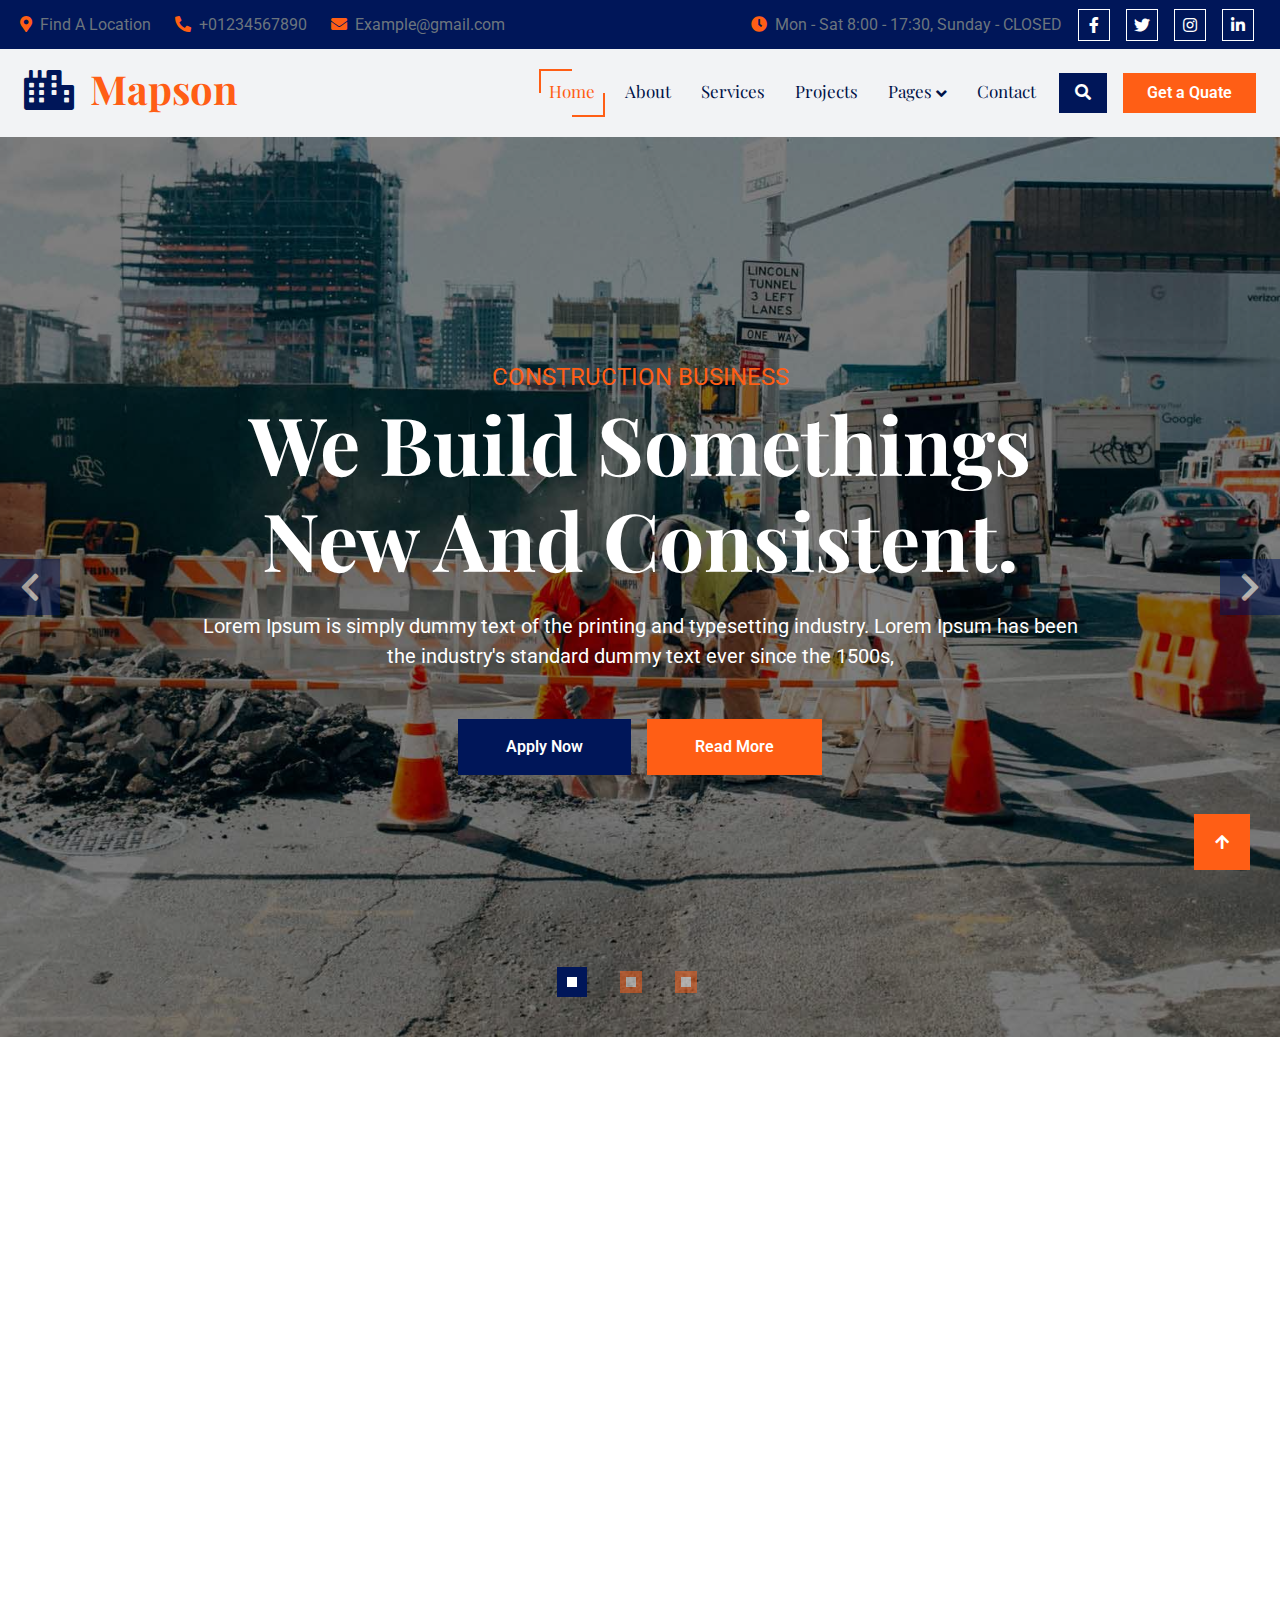
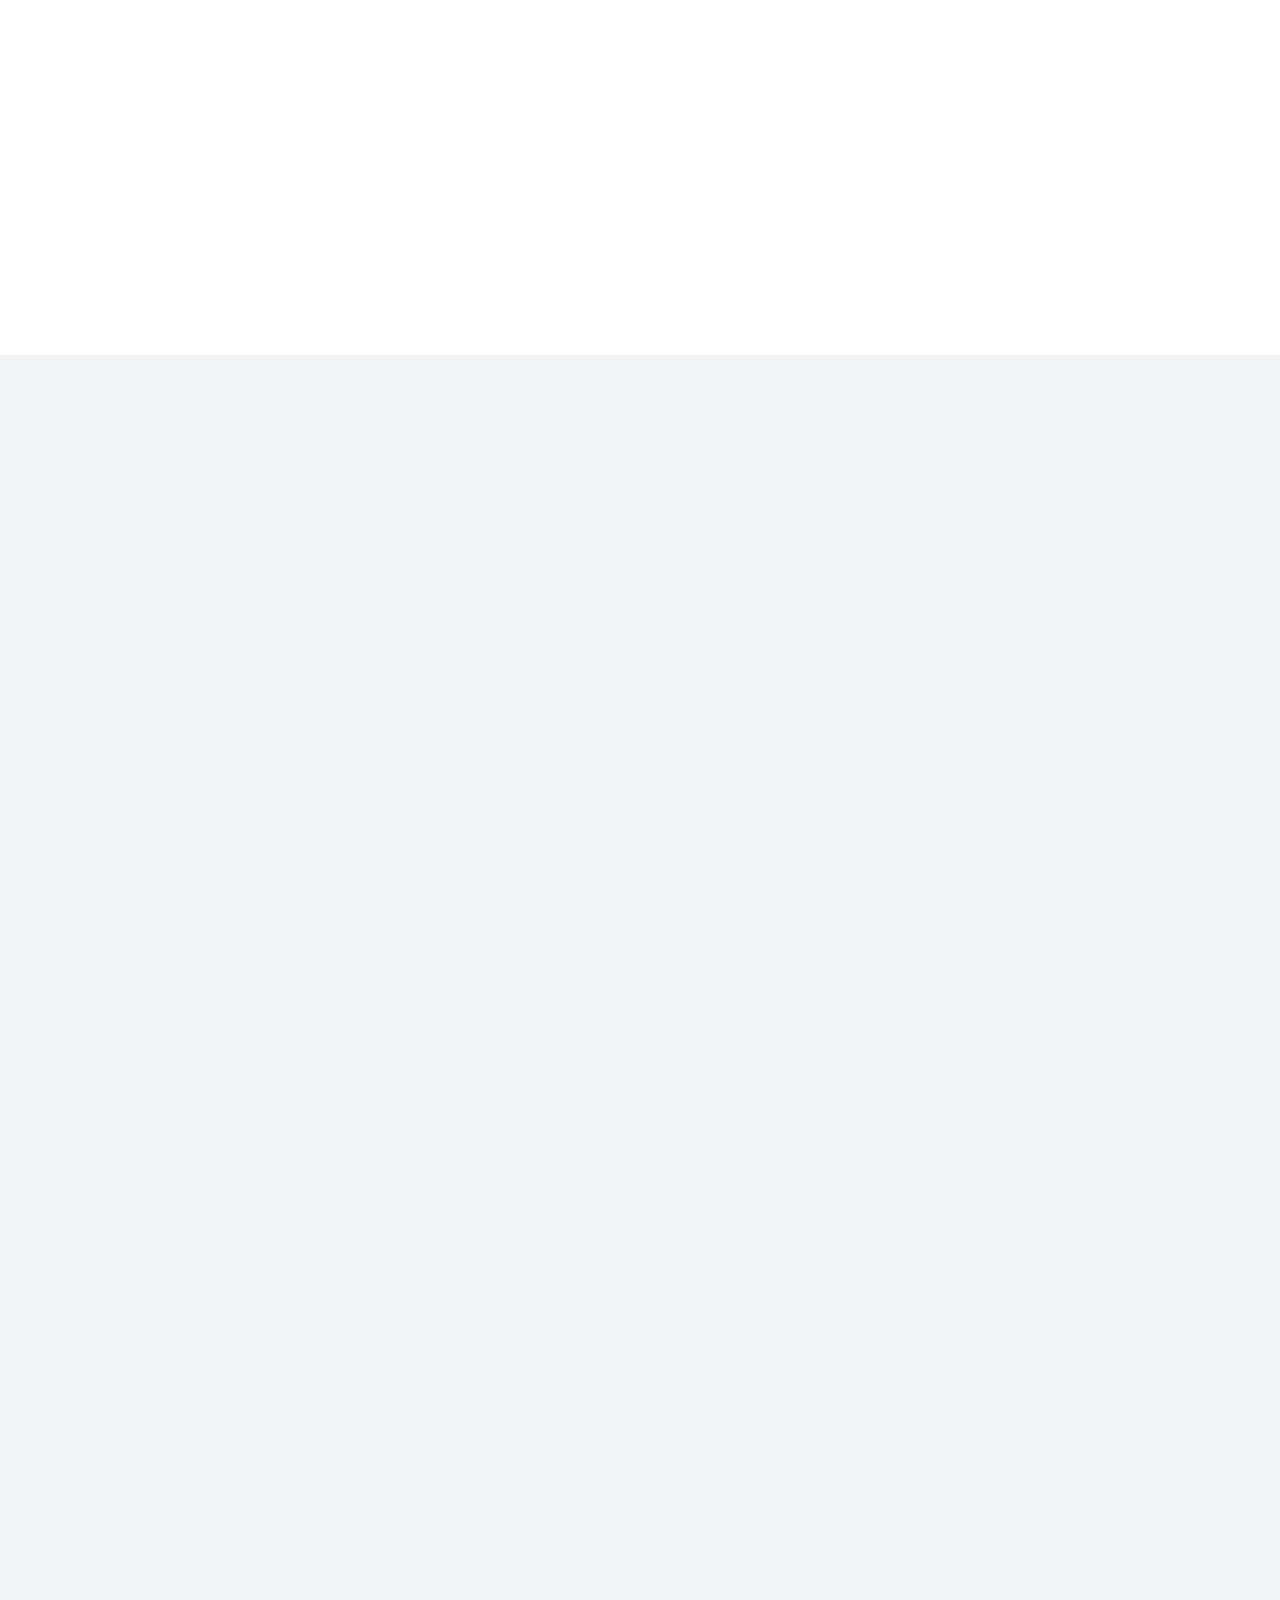
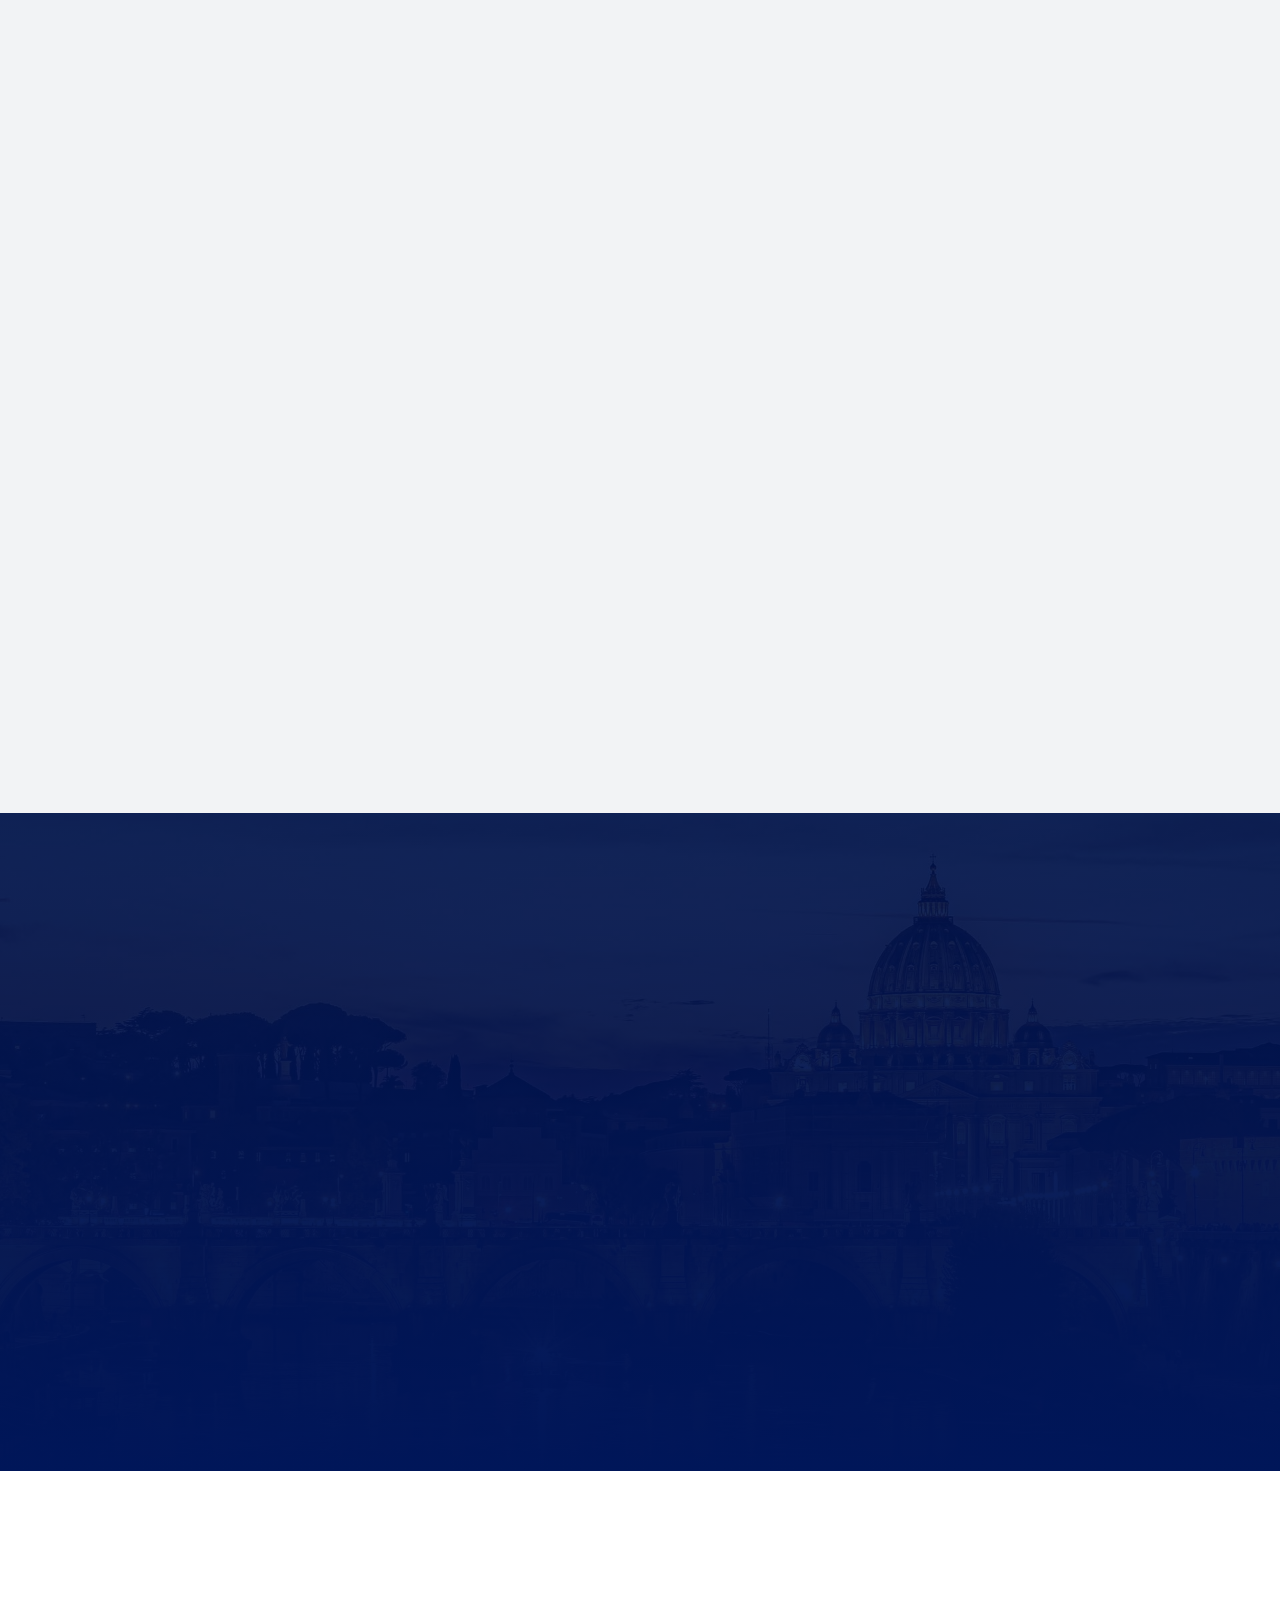
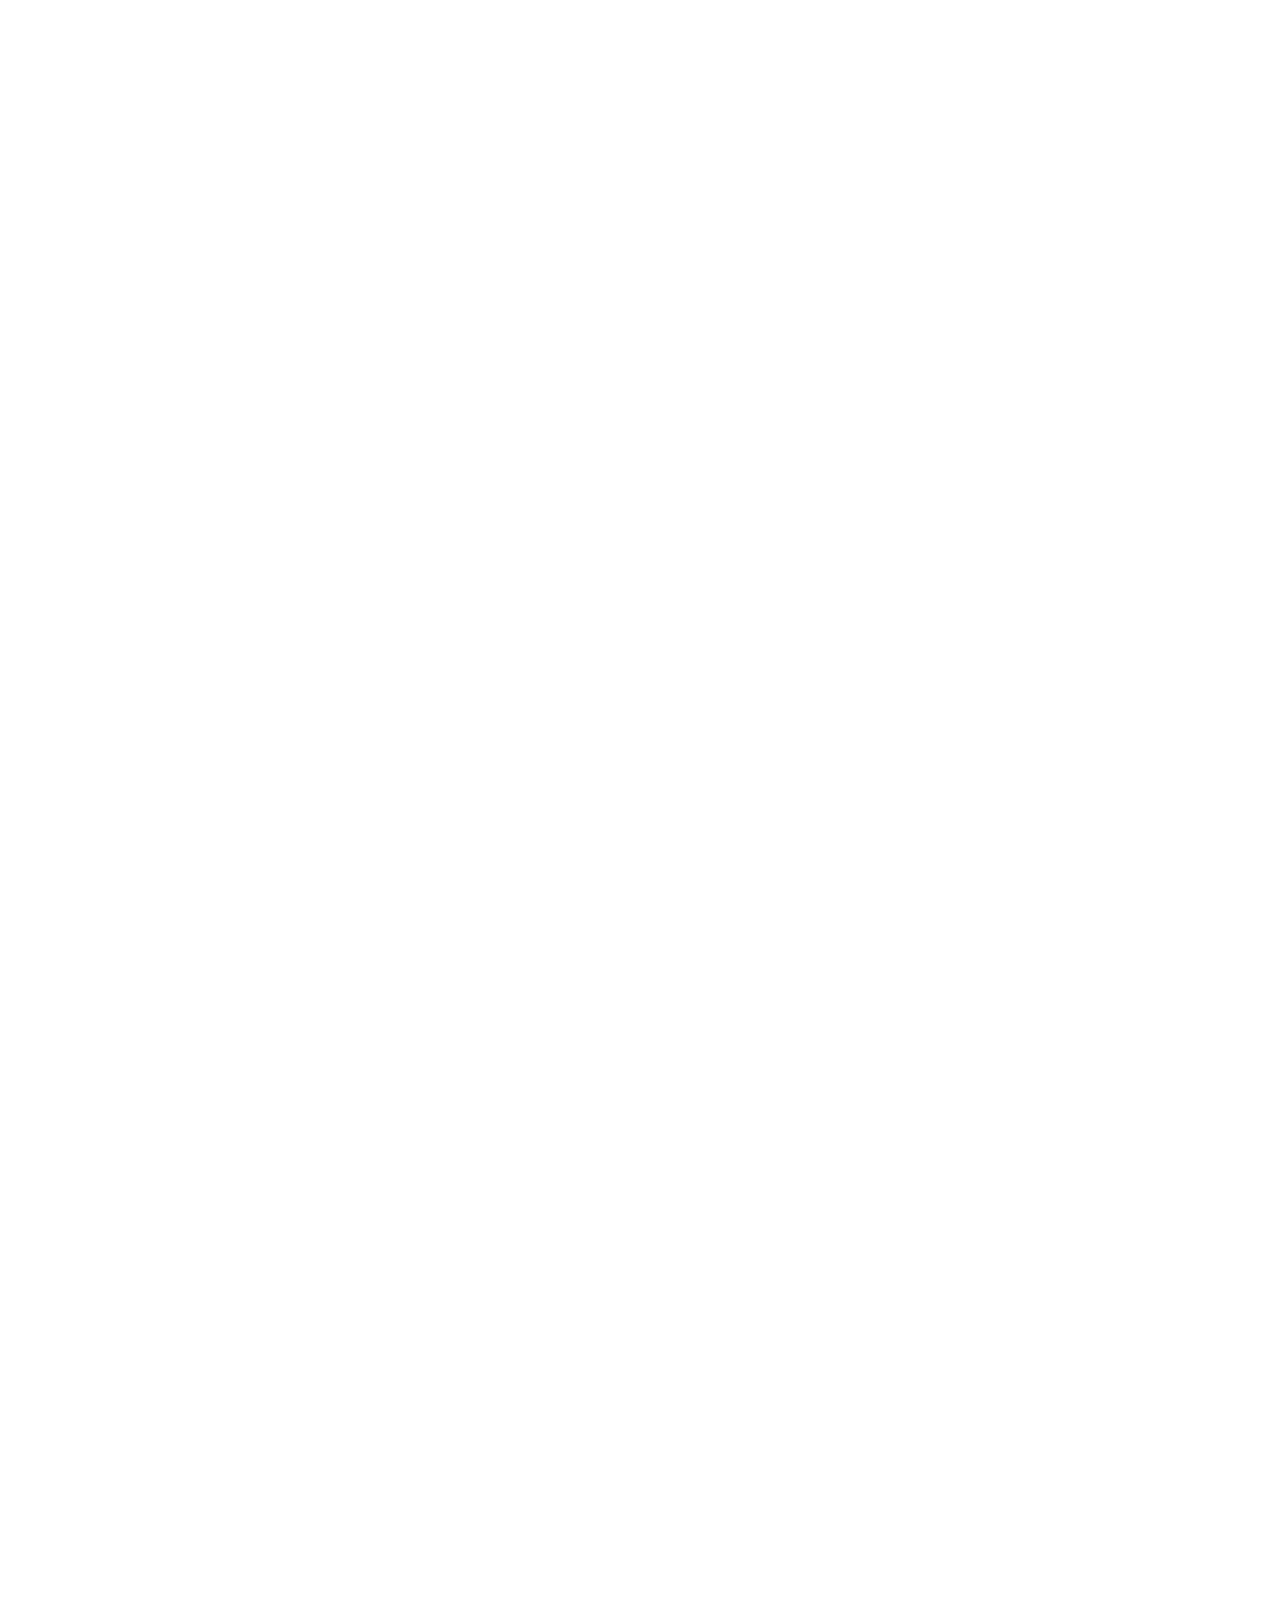
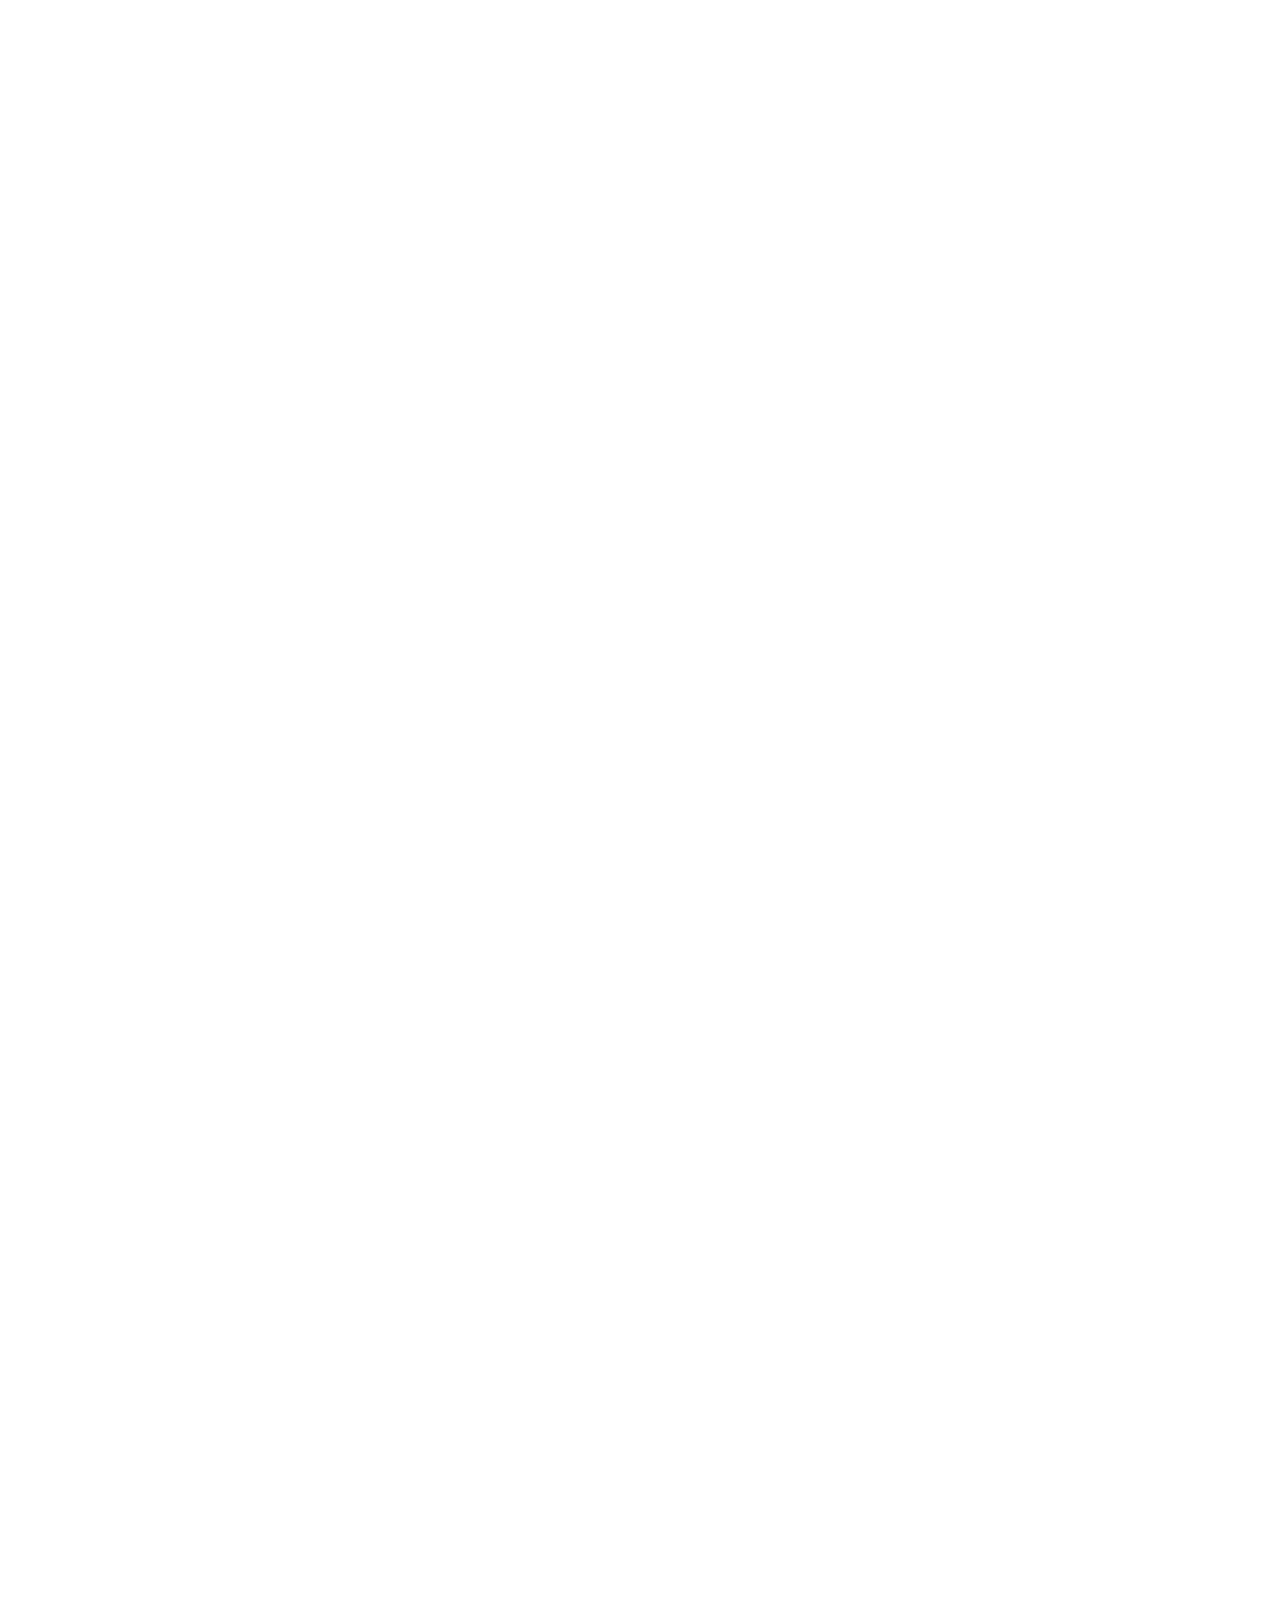
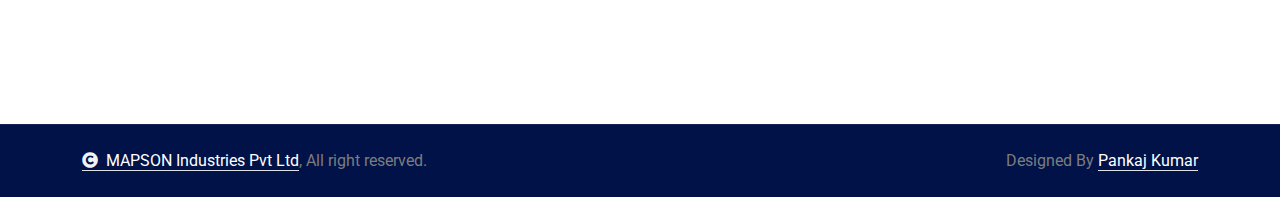
==== index.html @ 32f7a9e3 "[Initial] - Project setup Done" ====
<!DOCTYPE html>
<html lang="en">

    <head>
        <meta charset="utf-8">
        <title>Mapson - Manufacturing all kind of Two wheeler accoceries.</title>
        <meta content="width=device-width, initial-scale=1.0" name="viewport">
        <meta content="" name="keywords">
        <meta content="" name="description">

        <!-- Google Web Fonts -->
        <link rel="preconnect" href="https://fonts.googleapis.com">
        <link rel="preconnect" href="https://fonts.gstatic.com" crossorigin>
        <link href="https://fonts.googleapis.com/css2?family=Playfair+Display:ital,wght@0,400..900;1,400..900&family=Roboto:wght@400;500;700&display=swap" rel="stylesheet"> 

        <!-- Icon Font Stylesheet -->
        <link rel="stylesheet" href="https://use.fontawesome.com/releases/v5.15.4/css/all.css"/>
        <link href="https://cdn.jsdelivr.net/npm/bootstrap-icons@1.4.1/font/bootstrap-icons.css" rel="stylesheet">

        <!-- Libraries Stylesheet -->
        <link rel="stylesheet" href="https://cdnjs.cloudflare.com/ajax/libs/animate.css/4.1.1/animate.min.css"/>
        <link href="lib/animate/animate.min.css" rel="stylesheet">
        <link href="lib/owlcarousel/assets/owl.carousel.min.css" rel="stylesheet">
        <link href="lib/lightbox/css/lightbox.min.css" rel="stylesheet">


        <!-- Customized Bootstrap Stylesheet -->
        <link href="css/bootstrap.min.css" rel="stylesheet">

        <!-- Template Stylesheet -->
        <link href="css/style.css" rel="stylesheet">
    </head>

    <body>

        <!-- Spinner Start -->
        <div id="spinner" class="show bg-white position-fixed translate-middle w-100 vh-100 top-50 start-50 d-flex align-items-center justify-content-center">
            <div class="spinner-border text-primary" style="width: 3rem; height: 3rem;" role="status">
                <span class="sr-only">Loading...</span>
            </div>
        </div>
        <!-- Spinner End -->


        <!-- Topbar Start -->
        <div class="container-fluid topbar d-none d-xl-block w-100">
            <div class="row gx-0 align-items-center" style="height: 45px;">
                <div class="col-lg-6 text-center text-lg-start mb-lg-0">
                    <div class="d-flex flex-wrap">
                        <a href="#" class="text-muted me-4"><i class="fas fa-map-marker-alt text-secondary me-2"></i>Find A Location</a>
                        <a href="#" class="text-muted me-4"><i class="fas fa-phone-alt text-secondary me-2"></i>+01234567890</a>
                        <a href="#" class="text-muted me-0"><i class="fas fa-envelope text-secondary me-2"></i>Example@gmail.com</a>
                    </div>
                </div>
                <div class="col-lg-6 text-center text-lg-end">
                    <div class="d-flex align-items-center justify-content-end">
                        <a href="#" class="text-muted me-3"><i class="fas fa-clock text-secondary me-2"></i>Mon - Sat 8:00 - 17:30, Sunday - CLOSED</a>
                        <a href="#" class="btn btn-primary btn-square border border-white me-3"><i class="fab fa-facebook-f"></i></a>
                        <a href="#" class="btn btn-primary btn-square border border-white me-3"><i class="fab fa-twitter"></i></a>
                        <a href="#" class="btn btn-primary btn-square border border-white me-3"><i class="fab fa-instagram"></i></a>
                        <a href="#" class="btn btn-primary btn-square border border-white me-3"><i class="fab fa-linkedin-in"></i></a>
                    </div>
                </div>
            </div>
        </div>
        <!-- Topbar End -->


        <!-- Navbar & Hero Start -->
        <div class="container-fluid sticky-top px-0">
            <nav class="navbar navbar-expand-lg navbar-dark bg-light py-3 px-4">
                <a href="index.html" class="navbar-brand p-0">
                    <h1 class="text-secondary display-6"><i class="fas fa-city text-primary me-3"></i>Mapson</h1>
                    <!-- <img src="img/logo.png" alt="Logo"> -->
                </a>
                <button class="navbar-toggler" type="button" data-bs-toggle="collapse" data-bs-target="#navbarCollapse">
                    <span class="fa fa-bars"></span>
                </button>
                <div class="collapse navbar-collapse" id="navbarCollapse">
                    <div class="navbar-nav ms-auto pt-2 pt-lg-0">
                        <a href="index.html" class="nav-item nav-link active">Home</a>
                        <a href="about.html" class="nav-item nav-link">About</a>
                        <a href="service.html" class="nav-item nav-link">Services</a>
                        <a href="project.html" class="nav-item nav-link">Projects</a>
                        <div class="nav-item dropdown">
                            <a href="#" class="nav-link dropdown-toggle text-dark" data-bs-toggle="dropdown">Pages</a>
                            <div class="dropdown-menu m-lg-0">
                                <a href="feature.html" class="dropdown-item">Our Features</a>
                                <a href="blog.html" class="dropdown-item">Our Blog</a>
                                <a href="team.html" class="dropdown-item">Our Team</a>
                                <a href="testimonial.html" class="dropdown-item">Testimonial</a>
                                <a href="404.html" class="dropdown-item">404 Page</a>
                            </div>
                        </div>
                        <a href="contact.html" class="nav-item nav-link">Contact</a>
                    </div>
                    <div class="d-flex align-items-center flex-nowrap pt-3  pt-lg-0 ms-lg-2">
                        <button class="btn btn-primary py-2 px-3" data-bs-toggle="modal" data-bs-target="#searchModal"><i class="fas fa-search"></i></button>
                        <a href="#" class="btn btn-secondary py-2 px-4 ms-3 flex-wrap flex-sm-shrink-0">Get a Quate</a>
                    </div>
                </div>
            </nav>
        </div>
        <!-- Navbar & Hero End -->

        <!-- Modal Search Start -->
        <div class="modal fade" id="searchModal" tabindex="-1" aria-labelledby="exampleModalLabel" aria-hidden="true">
            <div class="modal-dialog modal-fullscreen">
                <div class="modal-content rounded-0">
                    <div class="modal-header">
                        <h4 class="modal-title mb-0" id="exampleModalLabel">Search by keyword</h4>
                        <button type="button" class="btn-close" data-bs-dismiss="modal" aria-label="Close"></button>
                    </div>
                    <div class="modal-body d-flex align-items-center">
                        <div class="input-group w-75 mx-auto d-flex">
                            <input type="search" class="form-control p-3" placeholder="keywords" aria-describedby="search-icon-1">
                            <span id="search-icon-1" class="input-group-text p-3"><i class="fa fa-search"></i></span>
                        </div>
                    </div>
                </div>
            </div>
        </div>
        <!-- Modal Search End -->

        <!-- Carousel Start -->
        <div class="container-fluid overflow-hidden px-0">
            <div id="carouselId" class="carousel slide" data-bs-ride="carousel">
                <ol class="carousel-indicators fadeInUp animate__animated" data-animation="fadeInUp" data-delay="1s" style="animation-delay: 1s;">
                    <li data-bs-target="#carouselId" data-bs-slide-to="0" class="active" aria-current="true" aria-label="First slide"></li>
                    <li data-bs-target="#carouselId" data-bs-slide-to="1" aria-label="Second slide"></li>
                    <li data-bs-target="#carouselId" data-bs-slide-to="2" aria-label="Third slide"></li>
                </ol>
                <div class="carousel-inner" role="listbox">
                    <div class="carousel-item active">
                        <img src="img/carousel-1.jpg" class="img-fluid w-100" alt="First slide"/>
                        <div class="carousel-caption">
                            <p class="text-uppercase text-secondary fs-4 mb-0 fadeInUp animate__animated" data-animation="fadeInUp" data-delay="1s" style="animation-delay: 1s;">Construction Business</p>
                            <h1 class="display-1 text-capitalize text-white mb-4 fadeInUp animate__animated" data-animation="fadeInUp" data-delay="1.3s" style="animation-delay: 1.3s;">We build somethings new and consistent.</h1>
                            <p class="mb-5 fs-5 fadeInUp animate__animated" data-animation="fadeInUp" data-delay="1.5s" style="animation-delay: 1.5s;">Lorem Ipsum is simply dummy text of the printing and typesetting industry. Lorem Ipsum has been the industry's standard dummy text ever since the 1500s, 
                            </p>
                            <div class="d-flex justify-content-center">
                                <a class="btn btn-primary d-flex py-3 px-5 me-2 flex-shrink-0 fadeInUp animate__animated" data-animation="fadeInUp" data-delay="1.5s" style="animation-delay: 1.7s;" href="#">Apply Now</a>
                                <a class="btn btn-secondary d-inline-block py-3 px-5 ms-2 flex-shrink-0 fadeInUp animate__animated" data-animation="fadeInUp" data-delay="1.5s" style="animation-delay: 1.7s;" href="#">Read More</a>
                            </div>
                        </div>
                    </div>
                    <div class="carousel-item">
                        <img src="img/carousel-2.jpg" class="img-fluid w-100" alt="Second slide"/>
                        <div class="carousel-caption">
                            <p class="text-uppercase text-secondary fs-4 mb-0 fadeInUp animate__animated" data-animation="fadeInUp" data-delay="1s" style="animation-delay: 1s;">Construction Business</p>
                            <h1 class="display-1 text-capitalize text-white mb-4 fadeInUp animate__animated" data-animation="fadeInUp" data-delay="1.3s" style="animation-delay: 1.3s;">We build somethings new and consistent.</h1>
                            <p class="mb-5 fs-5 fadeInUp animate__animated" data-animation="fadeInUp" data-delay="1.5s" style="animation-delay: 1.5s;">Lorem Ipsum is simply dummy text of the printing and typesetting industry. Lorem Ipsum has been the industry's standard dummy text ever since the 1500s, 
                            </p>
                            <div class="d-flex justify-content-center">
                                <a class="btn btn-primary d-flex py-3 px-5 me-2 flex-shrink-0 fadeInUp animate__animated" data-animation="fadeInUp" data-delay="1.5s" style="animation-delay: 1.7s;" href="#">Apply Now</a>
                                <a class="btn btn-secondary d-inline-block py-3 px-5 ms-2 flex-shrink-0 fadeInUp animate__animated" data-animation="fadeInUp" data-delay="1.5s" style="animation-delay: 1.7s;" href="#">Read More</a>
                            </div>
                        </div>
                    </div>
                    <div class="carousel-item">
                        <img src="img/carousel-3.jpg" class="img-fluid w-100" alt="Third slide"/>
                        <div class="carousel-caption">
                            <p class="text-uppercase text-secondary fs-4 mb-0 fadeInUp animate__animated" data-animation="fadeInUp" data-delay="1s" style="animation-delay: 1s;">Construction Business</p>
                            <h1 class="display-1 text-capitalize text-white mb-4 fadeInUp animate__animated" data-animation="fadeInUp" data-delay="1.3s" style="animation-delay: 1.3s;">We build somethings new and consistent.</h1>
                            <p class="mb-5 fs-5 fadeInUp animate__animated" data-animation="fadeInUp" data-delay="1.5s" style="animation-delay: 1.5s;">Lorem Ipsum is simply dummy text of the printing and typesetting industry. Lorem Ipsum has been the industry's standard dummy text ever since the 1500s, 
                            </p>
                            <div class="d-flex justify-content-center">
                                <a class="btn btn-primary d-flex py-3 px-5 me-2 flex-shrink-0 fadeInUp animate__animated" data-animation="fadeInUp" data-delay="1.5s" style="animation-delay: 1.7s;" href="#">Apply Now</a>
                                <a class="btn btn-secondary d-inline-block py-3 px-5 ms-2 flex-shrink-0 fadeInUp animate__animated" data-animation="fadeInUp" data-delay="1.5s" style="animation-delay: 1.7s;" href="#">Read More</a>
                            </div>
                        </div>
                    </div>
                </div>
                <button class="carousel-control-prev" type="button" data-bs-target="#carouselId" data-bs-slide="prev">
                    <span class="carousel-control-prev-icon btn-lg-square fadeInLeft animate__animated" aria-hidden="true" data-animation="fadeInLeft" data-delay="1.1s" style="animation-delay: 1.3s;"><i class="fas fa-chevron-left fa-2x"></i></span>
                    <span class="visually-hidden">Previous</span>
                </button>
                <button class="carousel-control-next" type="button" data-bs-target="#carouselId" data-bs-slide="next">
                    <span class="carousel-control-next-icon btn-lg-square fadeInRight animate__animated" aria-hidden="true" data-animation="fadeInRight" data-delay="1.1s" style="animation-delay: 1.3s;"><i class="fas fa-chevron-right fa-2x"></i></span>
                    <span class="visually-hidden">Next</span>
                </button>
            </div>
        </div>
        <!-- Carousel End -->

        <!-- About Start -->
        <div class="container-fluid about py-5">
            <div class="container py-5">
                <div class="row g-5 align-items-center">
                    <div class="col-xl-6 wow fadeInLeft" data-wow-delay="0.1s">
                        <div class="about-item-image d-flex">
                            <img src="img/about.jpg" class="img-1 img-fluid w-50"  alt="">
                            <img src="img/about-3.jpg" class="img-2 img-fluid w-50"  alt="">
                            <div class="about-item-image-content">
                                <img src="img/about-1.png" class="img-fluid w-100 h-100" style="object-fit: cover;" alt="">
                            </div>
                        </div>
                    </div>
                    <div class="col-xl-6 wow fadeInRight" data-wow-delay="0.1s">
                        <div class="about-item-content">
                            <p class="text-uppercase text-secondary fs-5 mb-0">WE ARE CONSTRUCTION COMPANY</p>
                            <h2 class="display-4 text-capitalize mb-3">Making your vision come true at the basics.</h2>
                            <p class="mb-4 fs-5">Lorem Ipsum is simply dummy text of the printing and typesetting industry. Lorem Ipsum has been the industry's standard dummy text ever since the 1500s, 
                            </p>
                            <div class="pb-4 mb-4 border-bottom">
                                <div class="row g-4">
                                    <div class="col-lg-4">
                                        <div class="about-item-content-img">
                                            <img src="img/about-2.jpg" class="img-fluid w-100" alt="">
                                        </div>
                                    </div>
                                    <div class="col-lg-8">
                                        <div class="d-flex mb-4">
                                            <div class="text-secondary">
                                                <i class="fas fa-user-shield fa-3x"></i>
                                            </div>
                                            <h4 class="ms-3">Building quality standards</h4>
                                        </div>
                                        <div class="d-flex">
                                            <div class="text-secondary">
                                                <i class="fas fa-users-cog fa-3x"></i>
                                            </div>
                                            <h4 class="ms-3">Certified engineer’s team</h4>
                                        </div>
                                    </div>
                                </div>
                            </div>
                            <div class="row gy-0 gx-4 justify-content-between pb-4">
                                <div class="col-lg-6">
                                    <p class="text-dark"><i class="fas fa-check text-secondary me-1"></i> 100% Satisfaction</p>
                                    <p class="text-dark"><i class="fas fa-check text-secondary me-1"></i> Trained Emploies</p>
                                </div>
                                <div class="col-lg-6">
                                    <p class="text-dark"><i class="fas fa-check text-secondary me-1"></i> Annual Pass Programs</p>
                                    <p class="text-dark mb-0"><i class="fas fa-check text-secondary me-1"></i> Flexible and cost effective</p>
                                </div>
                            </div>
                            <a class="btn btn-secondary d-inline-block py-3 px-5 me-2 flex-shrink-0 wow fadeInUp" data-wow-delay="0.1s" href="#">Discover More</a>
                        </div>
                    </div>
                </div>
            </div>
        </div>
        <!-- About End -->

        <!-- Features Start -->
        <div class="container-fluid feature bg-light py-5">
            <div class="container py-5">
                <div class="text-center mx-auto pb-5 wow fadeInUp" data-wow-delay="0.2s" style="max-width: 800px;">
                    <p class="text-uppercase text-secondary fs-5 mb-0">WHy US</p>
                    <h2 class="display-4 text-capitalize mb-3">Why Choose Us</h2>
                </div>
                <div class="row g-4">
                    <div class="col-lg-4 wow fadeInUp" data-wow-delay="0.2s">
                        <div class="feature-item text-center border p-5">
                            <div class="feature-img bg-secondary d-inline-flex p-4">
                                <i class="fas fa-city text-primary fa-5x"></i>
                            </div>
                            <a href="#" class="h4 d-block my-4">Expert Engineer</a>
                            <p class="mb-0">Lorem ipsum dolor sit amet consectetur adipisicing elit. Quod voluptatem provident incidunt obcaecati.</p>
                        </div>
                    </div>
                    <div class="col-lg-4 wow fadeInUp" data-wow-delay="0.4s">
                        <div class="feature-item text-center border p-5">
                            <div class="feature-img bg-secondary d-inline-flex p-4">
                                <i class="fas fa-funnel-dollar text-primary fa-5x"></i>
                            </div>
                            <a href="#" class="h4 d-block my-4">Free Estimates</a>
                            <p class="mb-0">Lorem ipsum dolor sit amet consectetur adipisicing elit. Quod voluptatem provident incidunt obcaecati.</p>
                        </div>
                    </div>
                    <div class="col-lg-4 wow fadeInUp" data-wow-delay="0.6s">
                        <div class="feature-item text-center border p-5">
                            <div class="feature-img bg-secondary d-inline-flex p-4">
                                <i class="fas fa-tools text-primary fa-5x"></i>
                            </div>
                            <a href="#" class="h4 d-block my-4">Quality Materials</a>
                            <p class="mb-0">Lorem ipsum dolor sit amet consectetur adipisicing elit. Quod voluptatem provident incidunt obcaecati.</p>
                        </div>
                    </div>
                </div>
            </div>
        </div>
        <!-- Features End -->


        <!-- Services Start -->
        <div class="container-fluid service bg-light pb-5">
            <div class="container pb-5">
                <div class="text-center mx-auto pb-5 wow fadeInUp" data-wow-delay="0.2s" style="max-width: 800px;">
                    <p class="text-uppercase text-secondary fs-5 mb-0">Our Services</p>
                    <h2 class="display-4 text-capitalize mb-3">our service is creative, & decent</h2>
                </div>
                <div class="row g-4">
                    <div class="col-lg-4 wow fadeInUp" data-wow-delay="0.2s">
                        <div class="service-item">
                            <div class="service-img">
                                <img src="img/service-1.jpg" class="img-fluid w-100" alt="Image">
                            </div>
                            <div class="service-content text-center p-4">
                                <div class="bg-secondary btn-xl-square mx-auto" style="width: 120px; height: 120px;">
                                    <i class="fas fa-home text-primary fa-4x"></i>
                                </div>
                                <a href="#" class="d-block fs-4 my-4">General Construction</a>
                                <p class="text-white mb-4">Lorem ipsum dolor sit amet consectetur adipisicing elit. Mollitia, minima!</p>
                                <a class="btn btn-secondary py-2 px-4" href="#">Read More</a>
                            </div>
                            <div class="service-tytle">
                                <div class="d-flex align-items-center ps-4 w-100">
                                    <h4>General Construction</h4>
                                </div>
                                <div class="btn-xl-square bg-secondary p-4" style="width: 80px; height: 80px;">
                                    <i class="fas fa-home text-primary fa-2x"></i>
                                </div>
                            </div>
                        </div>
                    </div>
                    <div class="col-lg-4 wow fadeInUp" data-wow-delay="0.4s">
                        <div class="service-item">
                            <div class="service-img">
                                <img src="img/service-2.jpg" class="img-fluid w-100" alt="Image">
                            </div>
                            <div class="service-content text-center p-4">
                                <div class="bg-secondary btn-xl-square mx-auto" style="width: 120px; height: 120px;">
                                    <i class="fas fa-users-cog text-primary fa-4x"></i>
                                </div>
                                <a href="#" class="d-block fs-4 my-4">Property Maintenance</a>
                                <p class="text-white mb-4">Lorem ipsum dolor sit amet consectetur adipisicing elit. Mollitia, minima!</p>
                                <a class="btn btn-secondary py-2 px-4" href="#">Read More</a>
                            </div>
                            <div class="service-tytle">
                                <div class="d-flex align-items-center justify-content-start ps-4 w-100">
                                    <h4>Property Maintenance</h4>
                                </div>
                                <div class="btn-xl-square bg-secondary p-4" style="width: 80px; height: 80px;">
                                    <i class="fas fa-users-cog text-primary fa-2x"></i>
                                </div>
                            </div>
                        </div>
                    </div>
                    <div class="col-lg-4 wow fadeInUp" data-wow-delay="0.6s">
                        <div class="service-item">
                            <div class="service-img">
                                <img src="img/service-3.jpg" class="img-fluid w-100" alt="Image">
                            </div>
                            <div class="service-content text-center p-4">
                                <div class="bg-secondary btn-xl-square mx-auto" style="width: 120px; height: 120px;">
                                    <i class="fas fa-hospital-user text-primary fa-4x"></i>
                                </div>
                                <a href="#" class="d-block fs-4 my-4">Project managment</a>
                                <p class="text-white mb-4">Lorem ipsum dolor sit amet consectetur adipisicing elit. Mollitia, minima!</p>
                                <a class="btn btn-secondary py-2 px-4" href="#">Read More</a>
                            </div>
                            <div class="service-tytle">
                                <div class="d-flex align-items-center justify-content-start ps-4 w-100">
                                    <h4>Project managment</h4>
                                </div>
                                <div class="btn-xl-square bg-secondary p-4" style="width: 80px; height: 80px;">
                                    <i class="fas fa-hospital-user text-primary fa-2x"></i>
                                </div>
                            </div>
                        </div>
                    </div>
                    <div class="col-lg-4 wow fadeInUp" data-wow-delay="0.2s">
                        <div class="service-item">
                            <div class="service-img">
                                <img src="img/service-4.jpg" class="img-fluid w-100" alt="Image">
                            </div>
                            <div class="service-content text-center p-4">
                                <div class="bg-secondary btn-xl-square mx-auto" style="width: 100px; height: 100px;">
                                    <i class="fas fa-file-invoice-dollar text-primary fa-4x"></i>
                                </div>
                                <a href="#" class="d-block fs-4 my-4">Virtual Design & Build</a>
                                <p class="text-white mb-4">Lorem ipsum dolor sit amet consectetur adipisicing elit. Mollitia, minima!</p>
                                <a class="btn btn-secondary py-2 px-4" href="#">Read More</a>
                            </div>
                            <div class="service-tytle">
                                <div class="d-flex align-items-center justify-content-start ps-4 w-100">
                                    <h4>Virtual Design & Build</h4>
                                </div>
                                <div class="btn-xl-square bg-secondary p-4" style="width: 80px; height: 80px;">
                                    <i class="fas fa-file-invoice-dollar text-primary fa-2x"></i>
                                </div>
                            </div>
                        </div>
                    </div>
                    <div class="col-lg-4 wow fadeInUp" data-wow-delay="0.4s">
                        <div class="service-item">
                            <div class="service-img">
                                <img src="img/service-5.jpg" class="img-fluid w-100" alt="Image">
                            </div>
                            <div class="service-content text-center p-4">
                                <div class="bg-secondary btn-xl-square mx-auto" style="width: 100px; height: 100px;">
                                    <i class="fas fa-cogs text-primary fa-4x"></i>
                                </div>
                                <a href="#" class="d-block fs-4 my-4">Preconstruction</a>
                                <p class="text-white mb-4">Lorem ipsum dolor sit amet consectetur adipisicing elit. Mollitia, minima!</p>
                                <a class="btn btn-secondary py-2 px-4" href="#">Read More</a>
                            </div>
                            <div class="service-tytle">
                                <div class="d-flex align-items-center justify-content-start ps-4 w-100">
                                    <h4>Preconstruction</h4>
                                </div>
                                <div class="btn-xl-square bg-secondary p-4" style="width: 80px; height: 80px;">
                                    <i class="fas fa-cogs text-primary fa-2x"></i>
                                </div>
                            </div>
                        </div>
                    </div>
                    <div class="col-lg-4 wow fadeInUp" data-wow-delay="0.6s">
                        <div class="service-item">
                            <div class="service-img">
                                <img src="img/service-6.jpg" class="img-fluid w-100" alt="Image">
                            </div>
                            <div class="service-content text-center p-4">
                                <div class="bg-secondary btn-xl-square mx-auto" style="width: 100px; height: 100px;">
                                    <i class="fas fa-sitemap text-primary fa-4x"></i>
                                </div>
                                <a href="#" class="d-block fs-4 my-4">Design Build</a>
                                <p class="text-white mb-4">Lorem ipsum dolor sit amet consectetur adipisicing elit. Mollitia, minima!</p>
                                <a class="btn btn-secondary py-2 px-4" href="#">Read More</a>
                            </div>
                            <div class="service-tytle">
                                <div class="d-flex align-items-center justify-content-start ps-4 w-100">
                                    <h4>Design Build</h4>
                                </div>
                                <div class="btn-xl-square bg-secondary p-4" style="width: 80px; height: 80px;">
                                    <i class="fas fa-sitemap text-primary fa-2x"></i>
                                </div>
                            </div>
                        </div>
                    </div>
                    <div class="col-12 text-center wow fadeInUp" data-wow-delay="0.2s">
                        <a class="btn btn-secondary py-3 px-5 mt-4" href="#">More Services</a>
                    </div>
                </div>
            </div>
        </div>
        <!-- Services End -->

        <!-- Fact Counter -->
        <div class="container-fluid counter py-5">
            <div class="container py-5">
                <div class="row g-4">
                    <div class="col-lg-6 col-xl-3 wow fadeInUp" data-wow-delay="0.2s">
                        <div class="counter-box">
                            <div class="counter-item">
                                <div class="counter-item-style"></div>
                                <div class="counter-item-inner p-5">
                                    <i class="fas fa-thumbs-up fa-4x text-secondary"></i>
                                    <h4 class="text-dark my-4">Completed Projects</h4>
                                    <div class="counter-counting">
                                        <span class="text-secondary fs-2 fw-bold" data-toggle="counter-up">456</span>
                                        <span class="h1 fw-bold text-secondary">+</span>
                                    </div>
                                </div>
                            </div>
                        </div>
                    </div>
                    <div class="col-lg-6 col-xl-3 wow fadeInUp" data-wow-delay="0.4s">
                        <div class="counter-box">
                            <div class="counter-item">
                                <div class="counter-item-style"></div>
                                <div class="counter-item-inner p-5">
                                    <i class="fas fa-users fa-4x text-secondary"></i>
                                    <h4 class="text-dark my-4">Happy Customers</h4>
                                    <div class="counter-counting">
                                        <span class="text-secondary fs-2 fw-bold" data-toggle="counter-up">513</span>
                                        <span class="h1 fw-bold text-secondary">+</span>
                                    </div>
                                </div>
                            </div>
                        </div>
                    </div>
                    <div class="col-lg-6 col-xl-3 wow fadeInUp" data-wow-delay="0.6s">
                        <div class="counter-box">
                            <div class="counter-item">
                                <div class="counter-item-style"></div>
                                <div class="counter-item-inner p-5">
                                    <i class="fas fa-user fa-4x text-secondary"></i>
                                    <h4 class="text-dark my-4">Qualified Engineers</h4>
                                    <div class="counter-counting">
                                        <span class="text-secondary fs-2 fw-bold" data-toggle="counter-up">53</span>
                                        <span class="h1 fw-bold text-secondary">+</span>
                                    </div>
                                </div>
                            </div>
                        </div>
                    </div>
                    <div class="col-lg-6 col-xl-3 wow fadeInUp" data-wow-delay="0.8s">
                        <div class="counter-box">
                            <div class="counter-item">
                                <div class="counter-item-style"></div>
                                <div class="counter-item-inner p-5">
                                    <i class="fas fa-heart fa-4x text-secondary"></i>
                                    <h4 class="text-dark my-4">Years Experiance</h4>
                                    <div class="counter-counting">
                                        <span class="text-secondary fs-2 fw-bold" data-toggle="counter-up">17</span>
                                        <span class="h1 fw-bold text-secondary">+</span>
                                    </div>
                                </div>
                            </div>
                        </div>
                    </div>
                    <div class="col-12 text-center pt-4 wow fadeInUp" data-wow-delay="0.9s">
                        <a class="counter-btn btn btn-secondary py-3 px-5" href="#">Join With Us</a>
                    </div>
                </div>
            </div>
        </div>
        <!-- Fact Counter -->

        <!-- Projects Start -->
        <div class="container-fluid project py-5">
            <div class="container py-5">
                <div class="text-center mx-auto pb-5 wow fadeInUp" data-wow-delay="0.2s" style="max-width: 800px;">
                    <p class="text-uppercase text-secondary fs-5 mb-0">Our Projects</p>
                    <h2 class="display-4 text-capitalize mb-3">Recent Completed Projects</h2>
                </div>
                <div class="row g-5">
                    <div class="col-lg-6 wow fadeInUp" data-wow-delay="0.2s">
                        <div class="project-item">
                            <div class="row g-4">
                                <div class="col-md-4">
                                    <div class="project-img">
                                        <img src="img/project-1.jpg" class="img-fluid w-100 pt-3 ps-3" alt="">
                                    </div>
                                </div>
                                <div class="col-md-8">
                                    <div class="project-content mb-4">
                                        <p class="fs-5 text-secondary mb-2">Architecture</p>
                                        <a href="#" class="h4">We Building Everything</a>
                                        <p class="mb-0 mt-3">Lorem ipsum dolor sit amet consectetur adipisicing elit. Tenetur tempore perferendis velit minus, perspiciatis eveniet adipisci tempora voluptatem quis dolores.</p>
                                    </div>
                                    <a class="btn btn-primary py-2 px-4" href="#">Read More</a>
                                </div>
                            </div>
                        </div>
                    </div>
                    <div class="col-lg-6 wow fadeInUp" data-wow-delay="0.4s">
                        <div class="project-item">
                            <div class="row g-4">
                                <div class="col-md-4">
                                    <div class="project-img">
                                        <img src="img/project-2.jpg" class="img-fluid w-100 pt-3 ps-3" alt="">
                                    </div>
                                </div>
                                <div class="col-md-8">
                                    <div class="project-content mb-4">
                                        <p class="fs-5 text-secondary mb-2">Interior Design</p>
                                        <a href="#" class="h4">We Building Everything</a>
                                        <p class="mb-0 mt-3">Lorem ipsum dolor sit amet consectetur adipisicing elit. Tenetur tempore perferendis velit minus, perspiciatis eveniet adipisci tempora voluptatem quis dolores.</p>
                                    </div>
                                    <a class="btn btn-primary py-2 px-4" href="#">Read More</a>
                                </div>
                            </div>
                        </div>
                    </div>
                    <div class="col-lg-6 wow fadeInUp" data-wow-delay="0.2s">
                        <div class="project-item">
                            <div class="row g-4">
                                <div class="col-md-4">
                                    <div class="project-img">
                                        <img src="img/project-3.jpg" class="img-fluid w-100 pt-3 ps-3" alt="">
                                    </div>
                                </div>
                                <div class="col-md-8">
                                    <div class="project-content mb-4">
                                        <p class="fs-5 text-secondary mb-2">House & Exterior</p>
                                        <a href="#" class="h4">We Building Everything</a>
                                        <p class="mb-0 mt-3">Lorem ipsum dolor sit amet consectetur adipisicing elit. Tenetur tempore perferendis velit minus, perspiciatis eveniet adipisci tempora voluptatem quis dolores.</p>
                                    </div>
                                    <a class="btn btn-primary py-2 px-4" href="#">Read More</a>
                                </div>
                            </div>
                        </div>
                    </div>
                    <div class="col-lg-6 wow fadeInUp" data-wow-delay="0.4s">
                        <div class="project-item">
                            <div class="row g-4">
                                <div class="col-md-4">
                                    <div class="project-img">
                                        <img src="img/project-4.jpg" class="img-fluid w-100 pt-3 ps-3" alt="">
                                    </div>
                                </div>
                                <div class="col-md-8">
                                    <div class="project-content mb-4">
                                        <p class="fs-5 text-secondary mb-2">Interior Design</p>
                                        <a href="#" class="h4">We Building Everything</a>
                                        <p class="mb-0 mt-3">Lorem ipsum dolor sit amet consectetur adipisicing elit. Tenetur tempore perferendis velit minus, perspiciatis eveniet adipisci tempora voluptatem quis dolores.</p>
                                    </div>
                                    <a class="btn btn-primary py-2 px-4" href="#">Read More</a>
                                </div>
                            </div>
                        </div>
                    </div>
                    <div class="col-12 text-center wow fadeInUp" data-wow-delay="0.2s">
                        <a class="btn btn-secondary py-3 px-5" href="#">More Projects</a>
                    </div>
                </div>
            </div>
        </div>
        <!-- Projects End -->

        <!-- Team Start -->
        <div class="container-fluid team pb-5">
            <div class="container pb-5">
                <div class="text-center mx-auto pb-5 wow fadeInUp" data-wow-delay="0.2s" style="max-width: 800px;">
                    <p class="text-uppercase text-secondary fs-5 mb-0">Our Team</p>
                    <h2 class="display-4 text-capitalize mb-3">Expert team members.</h2>
                </div>
                <div class="row g-4">
                    <div class="col-lg-3 wow fadeInUp" data-wow-delay="0.2s">
                        <div class="team-item border border-primary p-1">
                            <div class="team-border-style-1"></div>
                            <div class="team-border-style-2"></div>
                            <div class="team-border-style-3"></div>
                            <div class="team-border-style-4"></div>
                            <div class="team-img">
                                <img src="img/team-1.jpg" class="img-fluid w-100" alt="">
                                <div class="team-icon d-flex justify-content-around">
                                    <a class="btn btn-secondary btn-md-square text-white mx-3" href=""><i class="fab fa-facebook-f"></i></a>
                                    <a class="btn btn-secondary btn-md-square text-white me-3" href=""><i class="fab fa-twitter"></i></a>
                                    <a class="btn btn-secondary btn-md-square text-white me-3" href=""><i class="fab fa-linkedin-in"></i></a>
                                    <a class="btn btn-secondary btn-md-square text-white me-3" href=""><i class="fab fa-instagram"></i></a>
                                </div>
                            </div>
                            <div class="text-center border border-top-0 bg-white py-3">
                                <h4 class="mb-0">Masud Maria</h4>
                                <p class="mb-0">Foreman</p>
                            </div>
                        </div>
                    </div>
                    <div class="col-lg-3 wow fadeInUp" data-wow-delay="0.4s">
                        <div class="team-item border border-primary p-1">
                            <div class="team-border-style-1"></div>
                            <div class="team-border-style-2"></div>
                            <div class="team-border-style-3"></div>
                            <div class="team-border-style-4"></div>
                            <div class="team-img">
                                <img src="img/team-2.jpg" class="img-fluid w-100" alt="">
                                <div class="team-icon d-flex justify-content-around">
                                    <a class="btn btn-secondary btn-md-square text-white mx-3" href=""><i class="fab fa-facebook-f"></i></a>
                                    <a class="btn btn-secondary btn-md-square text-white me-3" href=""><i class="fab fa-twitter"></i></a>
                                    <a class="btn btn-secondary btn-md-square text-white me-3" href=""><i class="fab fa-linkedin-in"></i></a>
                                    <a class="btn btn-secondary btn-md-square text-white me-3" href=""><i class="fab fa-instagram"></i></a>
                                </div>
                            </div>
                            <div class="text-center border border-top-0 bg-white py-3">
                                <h4 class="mb-0">Masud Maria</h4>
                                <p class="mb-0">Foreman</p>
                            </div>
                        </div>
                    </div>
                    <div class="col-lg-3 wow fadeInUp" data-wow-delay="0.6s">
                        <div class="team-item border border-primary p-1">
                            <div class="team-border-style-1"></div>
                            <div class="team-border-style-2"></div>
                            <div class="team-border-style-3"></div>
                            <div class="team-border-style-4"></div>
                            <div class="team-img">
                                <img src="img/team-3.jpg" class="img-fluid w-100" alt="">
                                <div class="team-icon d-flex justify-content-around">
                                    <a class="btn btn-secondary btn-md-square text-white mx-3" href=""><i class="fab fa-facebook-f"></i></a>
                                    <a class="btn btn-secondary btn-md-square text-white me-3" href=""><i class="fab fa-twitter"></i></a>
                                    <a class="btn btn-secondary btn-md-square text-white me-3" href=""><i class="fab fa-linkedin-in"></i></a>
                                    <a class="btn btn-secondary btn-md-square text-white me-3" href=""><i class="fab fa-instagram"></i></a>
                                </div>
                            </div>
                            <div class="text-center border border-top-0 bg-white py-3">
                                <h4 class="mb-0">Masud Maria</h4>
                                <p class="mb-0">Foreman</p>
                            </div>
                        </div>
                    </div>
                    <div class="col-lg-3 wow fadeInUp" data-wow-delay="0.8s">
                        <div class="team-item border border-primary p-1">
                            <div class="team-border-style-1"></div>
                            <div class="team-border-style-2"></div>
                            <div class="team-border-style-3"></div>
                            <div class="team-border-style-4"></div>
                            <div class="team-img">
                                <img src="img/team-4.jpg" class="img-fluid w-100" alt="">
                                <div class="team-icon d-flex justify-content-around">
                                    <a class="btn btn-secondary btn-md-square text-white mx-3" href=""><i class="fab fa-facebook-f"></i></a>
                                    <a class="btn btn-secondary btn-md-square text-white me-3" href=""><i class="fab fa-twitter"></i></a>
                                    <a class="btn btn-secondary btn-md-square text-white me-3" href=""><i class="fab fa-linkedin-in"></i></a>
                                    <a class="btn btn-secondary btn-md-square text-white me-3" href=""><i class="fab fa-instagram"></i></a>
                                </div>
                            </div>
                            <div class="text-center border border-top-0 bg-white py-3">
                                <h4 class="mb-0">Masud Maria</h4>
                                <p class="mb-0">Foreman</p>
                            </div>
                        </div>
                    </div>
                </div>
            </div>
        </div>
        <!-- Team End -->

        <!-- Blog Start -->
        <div class="container-fluid blog pb-5">
            <div class="container pb-5">
                <div class="text-center mx-auto pb-5 wow fadeInUp" data-wow-delay="0.2s" style="max-width: 800px;">
                    <p class="text-uppercase text-secondary fs-5 mb-0">News & Blog</p>
                    <h2 class="display-4 text-capitalize mb-3">Our latest news post and articles?</h2>
                </div>
                <div class="row g-4">
                    <div class="col-lg-4 wow fadeInUp" data-wow-delay="0.2s">
                        <div class="blog-item h-100">
                            <div class="blog-img">
                                <img src="img/blog-1.jpg" class="img-fluid w-100" alt="">
                            </div>
                            <div class="blog-content p-4">
                                <div class="d-flex justify-content-between mb-3">
                                    <p class="mb-0"><i class="fa fa-calendar-check text-secondary me-1"></i> 26 April 2025</p>
                                    <p class="mb-0"><i class="fa fa-user text-secondary me-1"></i> Admin</p>
                                </div>
                                <a href="#" class="h4 d-block mb-4">Emerging Tech Trends What to in the Next Decade</a>
                                <a class="btn btn-secondary py-2 px-4" href="#">Read More</a>
                            </div>
                        </div>
                    </div>
                    <div class="col-lg-4 wow fadeInUp" data-wow-delay="0.4s">
                        <div class="blog-item h-100">
                            <div class="blog-img">
                                <img src="img/blog-2.jpg" class="img-fluid w-100" alt="">
                            </div>
                            <div class="blog-content p-4">
                                <div class="d-flex justify-content-between mb-3">
                                    <p class="mb-0"><i class="fa fa-calendar-check text-secondary me-1"></i> 26 April 2025</p>
                                    <p class="mb-0"><i class="fa fa-user text-secondary me-1"></i> Admin</p>
                                </div>
                                <a href="#" class="h4 d-block mb-4">Emerging Tech Trends What to in the Next Decade</a>
                                <a class="btn btn-secondary py-2 px-4" href="#">Read More</a>
                            </div>
                        </div>
                    </div>
                    <div class="col-lg-4 wow fadeInUp" data-wow-delay="0.6s">
                        <div class="blog-item h-100">
                            <div class="blog-img">
                                <img src="img/blog-3.jpg" class="img-fluid w-100" alt="">
                            </div>
                            <div class="blog-content p-4">
                                <div class="d-flex justify-content-between mb-3">
                                    <p class="mb-0"><i class="fa fa-calendar-check text-secondary me-1"></i> 26 April 2025</p>
                                    <p class="mb-0"><i class="fa fa-user text-secondary me-1"></i> Admin</p>
                                </div>
                                <a href="#" class="h4 d-block mb-4">Emerging Tech Trends What to in the Next Decade</a>
                                <a class="btn btn-secondary py-2 px-4" href="#">Read More</a>
                            </div>
                        </div>
                    </div>
                </div>
            </div>
        </div>
        <!-- Blog End -->

        <!-- Testimonial Start -->
        <div class="container-fluid testimonial pb-5">
            <div class="container pb-5">
                <div class="text-center mx-auto pb-5 wow fadeInUp" data-wow-delay="0.2s" style="max-width: 800px;">
                    <p class="text-uppercase text-secondary fs-5 mb-0">Testimonials</p>
                    <h2 class="display-4 text-capitalize mb-3">Our clients reviews.</h2>
                </div>
                <div class="owl-carousel testimonial-carousel wow fadeInUp" data-wow-delay="0.4s">
                    <div class="testimonial-item bg-light p-4">
                        <div class="position-relative">
                            <i class="fa fa-quote-right fa-2x text-primary position-absolute" style="bottom: 30px; right: 0;"></i>
                            <div class="mb-4 pb-4 border-bottom border-secondary">
                                <p class="mb-0">Lorem Ipsum is simply dummy text of the printing Ipsum has been the industry's standard dummy text ever since the 1500s,
                                </p>
                            </div>
                            <div class="d-flex align-items-center flex-nowrap">
                                <div class="me-4">
                                    <img src="img/testimonial-1.jpg" class="img-fluid w-100" style="width: 100px; height: 100px;" alt="">
                                </div>
                                <div class="d-block">
                                    <h4 class="text-dark">Client Name</h4>
                                    <p class="m-0 pb-3">Profession</p>
                                    <div class="d-flex text-secondary pe-5">
                                        <i class="fas fa-star"></i>
                                        <i class="fas fa-star"></i>
                                        <i class="fas fa-star"></i>
                                        <i class="fas fa-star"></i>
                                        <i class="fas fa-star text-muted"></i>
                                    </div>
                                </div>
                            </div>
                        </div>
                    </div>
                    <div class="testimonial-item bg-light p-4">
                        <div class="position-relative">
                            <i class="fa fa-quote-right fa-2x text-primary position-absolute" style="bottom: 30px; right: 0;"></i>
                            <div class="mb-4 pb-4 border-bottom border-secondary">
                                <p class="mb-0">Lorem Ipsum is simply dummy text of the printing Ipsum has been the industry's standard dummy text ever since the 1500s,
                                </p>
                            </div>
                            <div class="d-flex align-items-center flex-nowrap">
                                <div class="me-4">
                                    <img src="img/testimonial-2.jpg" class="img-fluid w-100" style="width: 100px; height: 100px;" alt="">
                                </div>
                                <div class="d-block">
                                    <h4 class="text-dark">Client Name</h4>
                                    <p class="m-0 pb-3">Profession</p>
                                    <div class="d-flex text-secondary pe-5">
                                        <i class="fas fa-star"></i>
                                        <i class="fas fa-star"></i>
                                        <i class="fas fa-star"></i>
                                        <i class="fas fa-star text-muted"></i>
                                        <i class="fas fa-star text-muted"></i>
                                    </div>
                                </div>
                            </div>
                        </div>
                    </div>
                    <div class="testimonial-item bg-light p-4">
                        <div class="position-relative">
                            <i class="fa fa-quote-right fa-2x text-primary position-absolute" style="bottom: 30px; right: 0;"></i>
                            <div class="mb-4 pb-4 border-bottom border-secondary">
                                <p class="mb-0">Lorem Ipsum is simply dummy text of the printing Ipsum has been the industry's standard dummy text ever since the 1500s,
                                </p>
                            </div>
                            <div class="d-flex align-items-center flex-nowrap">
                                <div class="me-4">
                                    <img src="img/testimonial-3.jpg" class="img-fluid w-100" style="width: 100px; height: 100px;" alt="">
                                </div>
                                <div class="d-block">
                                    <h4 class="text-dark">Client Name</h4>
                                    <p class="m-0 pb-3">Profession</p>
                                    <div class="d-flex text-secondary pe-5">
                                        <i class="fas fa-star"></i>
                                        <i class="fas fa-star"></i>
                                        <i class="fas fa-star"></i>
                                        <i class="fas fa-star"></i>
                                        <i class="fas fa-star"></i>
                                    </div>
                                </div>
                            </div>
                        </div>
                    </div>
                </div>
            </div>
        </div>
        <!-- Testimonial End -->

        <!-- Footer Start -->
        <div class="container-fluid footer py-5 wow fadeIn" data-wow-delay="0.2s">
            <div class="container py-5">
                <div class="row g-5">
                    <div class="col-md-6 col-lg-6 col-xl-3">
                        <div class="footer-item d-flex flex-column">
                            <div class="footer-item">
                                <h4 class="text-white mb-4">Newsletter</h4>
                                <p class="mb-3">Dolor amet sit justo amet elitr clita ipsum elitr est.Lorem ipsum dolor sit amet, consectetur adipiscing elit consectetur adipiscing elit.</p>
                                <div class="position-relative mx-auto">
                                    <input class="form-control w-100 py-3 ps-4 pe-5" type="text" placeholder="Enter your email">
                                    <button type="button" class="btn btn-secondary position-absolute top-0 end-0 py-2 mt-2 me-2">SignUp</button>
                                </div>
                            </div>
                        </div>
                    </div>
                    <div class="col-md-6 col-lg-6 col-xl-3">
                        <div class="footer-item d-flex flex-column">
                            <h4 class="text-white mb-4">Explore</h4>
                            <a href="#"><i class="fas fa-angle-right me-2"></i> Home</a>
                            <a href="#"><i class="fas fa-angle-right me-2"></i> Services</a>
                            <a href="#"><i class="fas fa-angle-right me-2"></i> About Us</a>
                            <a href="#"><i class="fas fa-angle-right me-2"></i> Latest Projects</a>
                            <a href="#"><i class="fas fa-angle-right me-2"></i> testimonial</a>
                            <a href="#"><i class="fas fa-angle-right me-2"></i> Our Team</a>
                            <a href="#"><i class="fas fa-angle-right me-2"></i> Contact Us</a>
                        </div>
                    </div>
                    <div class="col-md-6 col-lg-6 col-xl-3">
                        <div class="footer-item d-flex flex-column">
                            <h4 class="text-white mb-4">Our Services</h4>
                            <a href="#"><i class="fas fa-angle-right me-2"></i> General Construction</a>
                            <a href="#"><i class="fas fa-angle-right me-2"></i> Property Maintenance</a>
                            <a href="#"><i class="fas fa-angle-right me-2"></i> Project Managment</a>
                            <a href="#"><i class="fas fa-angle-right me-2"></i> Virtual Design & Build</a>
                            <a href="#"><i class="fas fa-angle-right me-2"></i> Residential Construction</a>
                            <a href="#"><i class="fas fa-angle-right me-2"></i> Preconstruction</a>
                            <a href="#"><i class="fas fa-angle-right me-2"></i> Design Build</a>
                        </div>
                    </div>
                    <div class="col-md-6 col-lg-6 col-xl-3">
                        <div class="footer-item d-flex flex-column">
                            <h4 class="text-white mb-4">Contact Info</h4>
                            <a href=""><i class="fa fa-map-marker-alt me-2"></i> Muradnagar, UP, India</a>
                            <a href=""><i class="fas fa-envelope me-2"></i> info@example.com</a>
                            <a href=""><i class="fas fa-envelope me-2"></i> info@example.com</a>
                            <a href=""><i class="fas fa-phone me-2"></i> +012 345 67890</a>
                            <a href="" class="mb-3"><i class="fas fa-print me-2"></i> +012 345 67890</a>
                            <div class="footer-btn d-flex align-items-center">
                                <a class="btn btn-secondary btn-md-square me-2" href=""><i class="fab fa-facebook-f text-white"></i></a>
                                <a class="btn btn-secondary btn-md-square me-2" href=""><i class="fab fa-twitter text-white"></i></a>
                                <a class="btn btn-secondary btn-md-square me-2" href=""><i class="fab fa-instagram text-white"></i></a>
                                <a class="btn btn-secondary btn-md-square me-0" href=""><i class="fab fa-linkedin-in text-white"></i></a>
                            </div>
                        </div>
                    </div>
                </div>
            </div>
        </div>
        <!-- Footer End -->

        
        <!-- Copyright Start -->
        <div class="container-fluid copyright py-4">
            <div class="container">
                <div class="row g-4 align-items-center">
                    <div class="col-md-6 text-center text-md-start mb-md-0">
                        <span class="text-body"><a href="#" class="border-bottom text-white"><i class="fas fa-copyright text-light me-2"></i>MAPSON Industries Pvt Ltd</a>, All right reserved.</span>
                    </div>
                    <div class="col-md-6 text-center text-md-end text-body">
                        <!--/*** This template is free as long as you keep the below author’s credit link/attribution link/backlink. ***/-->
                        <!--/*** If you'd like to use the template without the below author’s credit link/attribution link/backlink, ***/-->
                        <!--/*** you can purchase the Credit Removal License from "https://htmlcodex.com/credit-removal". ***/-->
                        Designed By <a class="border-bottom text-white" href="https://pankajkumar.site" target="_blank">Pankaj Kumar</a>
                    </div>
                </div>
            </div>
        </div>
        <!-- Copyright End -->


        <!-- Back to Top -->
        <a href="#" class="btn btn-secondary btn-lg-square back-to-top"><i class="fa fa-arrow-up"></i></a>   

        
    <!-- JavaScript Libraries -->
    <script src="https://ajax.googleapis.com/ajax/libs/jquery/3.6.4/jquery.min.js"></script>
    <script src="https://cdn.jsdelivr.net/npm/bootstrap@5.0.0/dist/js/bootstrap.bundle.min.js"></script>
    <script src="lib/wow/wow.min.js"></script>
    <script src="lib/easing/easing.min.js"></script>
    <script src="lib/waypoints/waypoints.min.js"></script>
    <script src="lib/counterup/counterup.min.js"></script>
    <script src="lib/owlcarousel/owl.carousel.min.js"></script>
    <script src="lib/lightbox/js/lightbox.min.js"></script>
    

    <!-- Template Javascript -->
    <script src="js/main.js"></script>
    </body>

</html>
---- css/style.css ----
/*** Spinner Start ***/
/*** Spinner ***/
#spinner {
    opacity: 0;
    visibility: hidden;
    transition: opacity .5s ease-out, visibility 0s linear .5s;
    z-index: 99999;
}

#spinner.show {
    transition: opacity .5s ease-out, visibility 0s linear 0s;
    visibility: visible;
    opacity: 1;
}
/*** Spinner End ***/

.back-to-top {
    position: fixed;
    right: 30px;
    bottom: 30px;
    transition: 0.5s;
    z-index: 99;
}

/*** Button Start ***/
.btn {
    font-weight: 600;
    transition: .5s;
}

.btn-square {
    width: 32px;
    height: 32px;
}

.btn-sm-square {
    width: 34px;
    height: 34px;
}

.btn-md-square {
    width: 44px;
    height: 44px;
}

.btn-lg-square {
    width: 56px;
    height: 56px;
}

.btn-xl-square {
    width: 66px;
    height: 66px;
}

.btn-square,
.btn-sm-square,
.btn-md-square,
.btn-lg-square,
.btn-xl-square {
    padding: 0;
    display: flex;
    align-items: center;
    justify-content: center;
    font-weight: normal;
}

.btn.btn-primary {
    border: none;
}

.btn.btn-primary:hover {
    background: var(--bs-secondary);
}

.btn.btn-secondary {
    color: var(--bs-white);
    border: none;
   
}

.btn.btn-secondary:hover {
    background: var(--bs-primary);
}
/*** Topbar Start ***/
.topbar {
    padding: 2px 10px 2px 20px;
    background: var(--bs-primary);
}
/*** Topbar End ***/

/*** Navbar ***/
.sticky-top {
    transition: 1s;
}

.navbar .navbar-nav .nav-item.nav-link,
.navbar .navbar-nav .nav-link {
    color: var(--bs-dark);
}

.navbar .navbar-nav .nav-link {
    position: relative;
    padding: 10px;
    font-weight: 400;
    font-family: "Playfair Display", serif;
    font-size: 17px;
    transition: .5s;
    z-index: 99;
}

.navbar .navbar-nav .nav-item {
    margin: 0 5px;
}

.navbar .navbar-nav .nav-item::before,
.navbar .navbar-nav .nav-item::after {
    content: "";
    width: 0;
    height: 0;
    position: absolute;
    border: 2px solid var(--bs-secondary);
    opacity: 0;
    transition: 0.5s;
    z-index: 2 !important;
}

.navbar .navbar-nav .nav-item::before {
    top: 0;
    left: 0;
    border-bottom: 0;
    border-right: 0;
}
.navbar .navbar-nav .nav-item::after {
    bottom: 0;
    right: 0;
    border-top: 0;
    border-left: 0;
}

.navbar .navbar-nav .nav-item:hover::after,
.navbar .navbar-nav .nav-item:hover::before,
.navbar .navbar-nav .nav-item.active::after,
.navbar .navbar-nav .nav-item.active::before {
    width: 50%;
    height: 50%;
    opacity: 1;
}

.navbar .navbar-nav .nav-link:hover,
.navbar .navbar-nav .nav-link.active,
.sticky-top .navbar .navbar-nav .nav-link:hover,
.sticky-top .navbar .navbar-nav .nav-link.active {
    color: var(--bs-secondary) !important;
}

.navbar .dropdown-toggle::after {
    border: none;
    content: "\f107" !important;
    font-family: "Font Awesome 5 Free";
    font-weight: 600;
    vertical-align: middle;
}

.navbar .navbar-toggler {
    padding: 8px 15px;
    color: var(--bs-dark);
    background: var(--bs-secondary);
}

.nav-bar .navbar-toggler { 
    color: var(--bs-dark);
    box-shadow: none !important;
}

.navbar .nav-item:hover .dropdown-menu {
    transform: rotateX(0deg);
    visibility: visible;
    background: var(--bs-light);
    transition: .5s;
    opacity: 1;
}

.navbar .nav-item .dropdown-menu {
    background: var(--bs-light);
    transition: 0.5s;
}

.navbar .nav-item .dropdown-menu .dropdown-item {
    transition: 0.5s;
}

.dropdown .dropdown-menu .dropdown-item:hover,
.dropdown .dropdown-menu .dropdown-item.active {
    background: var(--bs-secondary);
    color: var(--bs-white);
}

@media (min-width: 992px) {
    .navbar .nav-item .dropdown-menu {
        display: block;
        visibility: hidden;
        top: 100%;
        margin-top: 15% !important;
        transform: rotateX(-75deg);
        transform-origin: 0 0;
        border: 0;
        transition: .5s;
        opacity: 0;
        z-index: 9;
    }
}

@media (max-width: 991px) {
    .navbar .nav-item .dropdown-menu {
        position: relative;
        margin-top: 0;
        transition: 0.5s;
    }

    .navbar .navbar-nav .nav-item::after,
    .navbar .navbar-nav .nav-item::before {
        display: none;
    }

    .navbar .navbar-nav .nav-item:hover::after,
    .navbar .navbar-nav .nav-item:hover::before,
    .navbar .navbar-nav .nav-item.active::after,
    .navbar .navbar-nav .nav-item.active::before {
        display: none;

    }

    .navbar .navbar-nav .nav-link {
        padding: 12px 0;
    }

    .navbar .navbar-nav .nav-item {
        margin: 0;
    }

    .navbar .navbar-nav .nav-item.nav-link {
        padding: 12px 0;
    }
}

#searchModal .modal-content {
    background: rgba(255, 255, 255, .6);
}
/*** Navbar End ***/

/*** Single Page Hero Header Start ***/
.bg-breadcrumb {
    position: relative;
    overflow: hidden;
    background: linear-gradient(rgba(0, 18, 72, 0.7), rgba(0, 18, 72, 0.7)), url(../img/carousel-2.jpg);
    background-position: center center;
    background-repeat: no-repeat;
    background-size: cover;
    padding: 60px 0 60px 0;
}

.bg-breadcrumb .breadcrumb {
    position: relative;
}

.bg-breadcrumb .breadcrumb .breadcrumb-item a {
    color: var(--bs-white);
}
/*** Single Page Hero Header End ***/

/*** Carousel Start ***/
.carousel .carousel-inner .carousel-item {
    position: relative;
    overflow: hidden;
    height: 100vh;
}

.carousel .carousel-inner .carousel-item img {
    animation-name: image-zoom ;
    animation-duration: 10s;
    animation-delay: 1s;
    animation-direction: alternate;
    animation-iteration-count: infinite;
    transition: 0.5s;
}

@keyframes image-zoom {
    0%  {width: 100%; height: 100%; -webkit-filter: blur(0px); opacity: 1;}

    25% {width: 115%; height: 115%; -webkit-filter: blur(3px); opacity: 0.9;}

    50% {width: 130%; height: 130%; -webkit-filter: blur(10px); opacity: 0.7;}

    75% {width: 115%; height: 115%; -webkit-filter: blur(3px); opacity: 0.9;}

    100% {width: 100%; height: 100%; -webkit-filter: blur(0px); opacity: 1;}
}

@media (min-width: 992px) {
    .carousel .carousel-inner .carousel-item img {
        height: 100%;
        object-fit: cover;   
    }
}

@media (max-width: 991px) {
    .carousel .carousel-inner .carousel-item {
        height: 700px;
    }
    .carousel .carousel-inner .carousel-item img {
        height: 700px;
        object-fit: cover;    
    }
}

@media (max-width: 576px) {
    .carousel-item .carousel-caption h1 {
        font-size: 36px;
    }

    .carousel-item .carousel-caption p.fs-5 {
        font-size: 15px;
    }
}

.carousel .carousel-inner .carousel-item::after {
    content: "";
    position: absolute;
    top: 0;
    left: 0;
    width: 100%;
    height: 100%;
    background: rgba(0, 0, 0, .5);
    z-index: 1;
}

.carousel .carousel-inner .carousel-item .carousel-caption {
    height: 100%;
    display: flex;
    flex-direction: column;
    justify-content: center;
    z-index: 2;
}

.carousel .carousel-indicators {
    margin-bottom: 40px;
    display: flex;
    align-items: center;
    justify-content: center;
    background: transparent !important;
    z-index: 5;
}

.carousel .carousel-indicators li,
.carousel .carousel-indicators li,
.carousel .carousel-indicators li {
    margin-right: 30px !important;
    width: 10px;
    height: 10px;
    border: 6px solid var(--bs-secondary);
    background: var(--bs-white);
    transition: 0.5s;
}

.carousel .carousel-indicators li.active {
    border: 10px solid var(--bs-primary);
}

.carousel .carousel-control-prev,
.carousel .carousel-control-next {
    background: transparent;
}

.carousel .carousel-control-prev .carousel-control-prev-icon {
    position: absolute;
    left: 0;
    padding: 25px 30px;
    background: var(--bs-primary);

}

.carousel .carousel-control-next .carousel-control-next-icon {
    position: absolute;
    right: 0;
    padding: 25px 30px;
    background: var(--bs-primary);

}

.carousel .carousel-control-prev .carousel-control-prev-icon:hover,
.carousel .carousel-control-next .carousel-control-next-icon:hover {
    background: var(--bs-secondary);
    color: var(--bs-white);
}
/*** Carousel End ***/


/*** About Start ***/
.about .about-item-content-img {
    border: 4px solid;
    border-color: var(--bs-secondary) var(--bs-primary) var(--bs-primary) var(--bs-secondary);
}

.about .about-item-image {
    position: relative;
    background: var(--bs-light);
    background-image: url(../img/about-bg.png);
    background-position: center center;
    background-repeat: no-repeat;
    background-size: cover;
    z-index: 1;
}

.about .about-item-image .img-1 {
    margin-bottom: 250px; 
    margin-right: 0;
    border: 4px solid;
    border-color: var(--bs-secondary) var(--bs-light) var(--bs-light) var(--bs-secondary);
    z-index: 3;
}

.about .about-item-image .img-2 {
    margin-top: 250px; 
    margin-left: 0;
    border: 4px solid;
    border-color: var(--bs-light) var(--bs-secondary) var(--bs-secondary) var(--bs-light); 
    z-index: 3;
}

.about .about-item-image::before {
    width: 80%;
    height: 80%;
    content: "";
    position: absolute;
    top: 50%;
    left: 50%;
    transform: translate(-50%, -50%);
    border: 2px solid;
    border-style: dotted;
    border-color: var(--bs-white);
    background: var(--bs-primary);
    z-index: 2;
}

.about .about-item-image .about-item-image-content {
    width: 55%;
    height: 55%;
    position: absolute;
    top: 50%;
    left: 50%;
    transform: translate(-50%, -50%);
    background: var(--bs-secondary);
    border: 4px solid var(--bs-primary);
    opacity: 0.9;
    z-index: 4;
}

.about .about-item-image .about-item-image-effect {
    position: absolute;
    top: 0;
    right: 0;
}
/*** About End ***/

/*** Features Start ***/
.feature .feature-item {
    position: relative;
    transition: 0.5s;
}
.feature .feature-item:hover {
    background: var(--bs-white);
    border: 1px solid transparent;
    box-shadow: 0 0 45px rgba(0, 0, 0, .1);
}

.feature .feature-item:hover a {
    transition: 0.5s;
}

.feature .feature-item:hover a:hover {
    color: var(--bs-secondary);
}

.feature .feature-item .feature-img img {
    border: transparent;
    transition: 0.5s;
} 

.feature .feature-item:hover .feature-img img {
    border: 1px solid var(--bs-secondary);
}  
/*** Features End ***/

/*** Services Start ***/
.service .service-item {
    position: relative;
    overflow: hidden;
    width: 100%;
    height: 100%;
    transition: 0.5s;
    z-index: 1;
}

.service .service-item .service-img img {
    transition: 0.5s;
}

.service .service-item:hover .service-img img {
    transform: scale(1.2);
}

.service .service-item::after {
    content: "";
    width: 100%;
    height: 0;
    position: absolute;
    top: 0;
    left: 0;
    transition: 0.5s;
    z-index: 2;
}

.service .service-item:hover:after {
    height: 100%;
    background: rgba(0, 0, 0, .4);
}

.service .service-item .service-content {
    position: absolute;
    width: 100%;
    height: auto;
    top: 50%; 
    left: 0; 
    transform: translateY(-50%);
    transition: 0.5s;
    opacity: 0;
    z-index: 3;
}

.service .service-item:hover .service-content {
    opacity: 1;
}

.service .service-item:hover .service-content a.fs-4 {
    color: var(--bs-white);
    transition: 0.5s;
}

.service .service-item:hover .service-content a.fs-4:hover {
    color: var(--bs-secondary);
}

.service .service-item .service-tytle {
    position: absolute;
    width: 100%;
    height: 80px; 
    bottom: 0; 
    right: 0;
    background: var(--bs-white);
    display: flex;
    transition: 0.5s;
    z-index: 3;
}

.service .service-item:hover .service-tytle {
    margin-right: -100%;
}
/*** Services End ***/

/*** Fact Counter ***/
.counter {
    background: linear-gradient(rgba(0, 18, 72, 0.9), rgba(0, 22, 89, 1)), url(../img/counter.jpg);
    background-position: center top;
    background-repeat: no-repeat;
    background-size: cover;
}

.counter .counter-btn:hover {
    background: var(--bs-white);
    color: var(--bs-secondary);
}

.counter .counter-box {
    padding-right: 20px; 
    padding-bottom: 20px;
}

.counter .counter-item {
    width: 100%;
    height: 100%;
    text-align: center;
    position: relative;
    z-index: 1;
}

.counter .counter-item .counter-item-style {
    position: absolute;
    width: calc(100% - 20px);
    height: 100%;
    top: 0;
    left: 0;
    background: var(--bs-secondary);
    z-index: 2;
}

.counter .counter-item .counter-item-inner {
    position: relative;
    top: 20px;
    left: 20px;
    margin-right: 20px;
    margin-bottom: 20px;
    background: var(--bs-white);
    box-shadow: 20px 20px rgba(255, 94, 21, 1);
    z-index: 3;
}

.counter .counter-item .counter-counting {
    width: 100%;
    height: 100%;
    display: flex;
    align-items: center;
    justify-content: center;
    text-align: center;
    background: var(--bs-primary);
    font-size: 30px;
}
/*** Fact Counter ***/

/*** Projects Start ***/
.project .project-item .project-img {
    position: relative;
}

.project .project-item .project-img::after {
    content: "";
    position: absolute;
    width: 70%;
    height: 70%;
    top: 0;
    left: 0;
    background: var(--bs-secondary);
    z-index: -1;
}

.project .project-item .project-content a.h4 {
    transition: 0.5s;
}

.project .project-item:hover .project-content a.h4:hover {
    color: var(--bs-secondary);
}
/*** Projects End ***/


/*** Team Start ***/
.team .team-item {
    position: relative;
    z-index: 1;
}

.team .team-item .team-img {
    position: relative;
    overflow: hidden;
}

.team .team-item .team-img::after {
    content: "";
    position: absolute;
    width: 100%;
    height: 0;
    top: 0;
    left: 0;
    background: rgba(255, 255, 255, .2);
    transition: 0.5s;
    z-index: 2;

}

.team .team-item:hover .team-img::after {
    height: 100%;
}

.team .team-item .team-img .team-icon {
    position: absolute;
    width: 100%;
    left: 0;
    bottom: 0;
    transform: scale(-1);
    margin-bottom: 100%;
    background: transparent;
    transition: 0.5s;
    opacity: 0;
    z-index: 5;
    
}

.team .team-item:hover .team-img .team-icon {
    transform: scale(1);
    margin-bottom: 0;
    opacity: 1;
}

.team .team-item .team-border-style-1,
.team .team-item .team-border-style-2 {
    width: 50%;
    height: 50%;
    position: absolute;
    background: var(--bs-secondary);
    transition: 0.5s;
    z-index: -1;
}

.team .team-item .team-border-style-1 {
    top: 0;
    left: 0;
}

.team .team-item .team-border-style-2 {
    right: 0;
    bottom: 0;
}

.team .team-item .team-border-style-3,
.team .team-item .team-border-style-4 {
    width: 0;
    height: 0;
    position: absolute;
    background: var(--bs-secondary);
    transition: 0.5s;
    z-index: -1;
}

.team .team-item .team-border-style-3 {
    top: 0;
    right: 0;
}

.team .team-item .team-border-style-4 {
    left: 0;
    bottom: 0;
}

.team .team-item:hover .team-border-style-1,
.team .team-item:hover .team-border-style-2 {
    width: 0%;
    height: 0%;
}

.team .team-item:hover .team-border-style-3,
.team .team-item:hover .team-border-style-4 {
    width: 50%;
    height: 50%;
}
/*** Team End ***/

/*** Blog Start ***/
.blog .blog-item .blog-img {
    position: relative;
    overflow: hidden;
}

.blog .blog-item .blog-img img {
    transition: 0.5s;
}

.blog .blog-item:hover .blog-img img {
    transform: scale(1.2);
}

.blog .blog-item .blog-content {
    box-shadow: 0 0 45px rgba(0, 0, 0, .08);
}

.blog .blog-item .blog-content a {
    transition: 0.5s;
}

.blog .blog-item:hover .blog-content a:hover {
    color: var(--bs-secondary);
}
/*** Blog End ***/

/*** testimonial Start ***/
.testimonial .owl-nav .owl-prev {
    position: absolute;
    top: -58px;
    right: 0;
    color: var(--bs-primary);
    padding: 5px 25px;
    border: 1px solid var(--bs-secondary);
    transition: 0.5s;
}

.testimonial .owl-nav .owl-prev:hover {
    background: var(--bs-secondary);
    color: var(--bs-white);
}

.testimonial .owl-nav .owl-next {
    position: absolute;
    top: -58px;
    right: 88px;
    color: var(--bs-primary);
    padding: 5px 25px;
    border: 1px solid var(--bs-secondary);
    transition: 0.5s;
}

.testimonial .owl-nav .owl-next:hover {
    background: var(--bs-secondary);
    color: var(--bs-white);
}

.testimonial-carousel .owl-dots {
    display: flex;
    justify-content: center;
    margin-left: 20px;
    margin-top: 20px;
}

.testimonial-carousel .owl-dots .owl-dot {
    width: 20px;
    height: 20px;
    margin-right: 15px;
    border: 1px solid var(--bs-secondary);
    background: var(--bs-primary);
    transition: 0.5s;
}

.testimonial-carousel .owl-dots .owl-dot.active {
    width: 20px;
    height: 20px;
    border: 1px solid var(--bs-primary);
    background: var(--bs-secondary) !important;
    transition: 0.5s;
}

.testimonial-carousel .owl-dots .owl-dot span {
    position: relative;
    margin-top: 50%;
    margin-left: 50%;
    transform: translate(-50%, -50%);
    display: flex;
    align-items: center;
    justify-content: center;
    text-align: center;
}

.testimonial-carousel .owl-dots .owl-dot span::after {
    content: "";
    width: 8px;
    height: 8px;
    position: absolute;
    top: 50%;
    left: 0;
    transform: translateY(-50%);
    display: flex;
    align-items: center;
    justify-content: center;
    text-align: center;
    background: var(--bs-white);
}

@media (max-width: 992px) {
    .owl-carousel.testimonial-carousel {
        padding-top: 30px;
    }

    .testimonial .owl-nav .owl-prev,
    .testimonial .owl-nav .owl-next {
        top: -30px;
    }
}
/*** testimonial End ***/

/*** Contact Start ***/
.contact .contact-map {
    position: relative;
    overflow: hidden;
    padding: 20px;
    z-index: 1;
}

.contact .contact-map::before {
    content: "";
    width: 70%;
    height: 70%;
    position: absolute;
    left: 0;
    bottom: 0;
    background: var(--bs-primary);
    z-index: -1;
}

.contact .contact-map::after {
    content: "";
    width: 70%;
    height: 70%;
    position: absolute;
    top: 0;
    right: 0;
    background: var(--bs-secondary);
    z-index: -1;
}
/*** Contact End ***/

/*** Footer Start ***/
.footer {
    background: linear-gradient(rgba(0, 18, 72, 0.9), rgba(0, 18, 72, 1)), url(../img/footer-img.jpg);
    background-position: center top;
    background-repeat: no-repeat;
    background-size: cover;
}
.footer .footer-item a {
    line-height: 35px;
    color: var(--bs-body);
    transition: 0.5s;
}

.footer .footer-item p {
    line-height: 35px;
}

.footer .footer-item a:hover {
    letter-spacing: 1px;
    color: var(--bs-secondary);
}

.footer .footer-item .footer-btn a,
.footer .footer-item .footer-btn a i {
    transition: 0.5s;
}

.footer .footer-item .footer-btn a:hover {
    background: var(--bs-white);
}

.footer .footer-item .footer-btn a:hover i {
    color: var(--bs-primary) !important;
}
/*** Footer End ***/

/*** copyright Start ***/
.copyright {
    border-top: 1px solid rgba(255, 255, 255, 0.08);
    background: var(--bs-dark);
}
/*** copyright end ***/
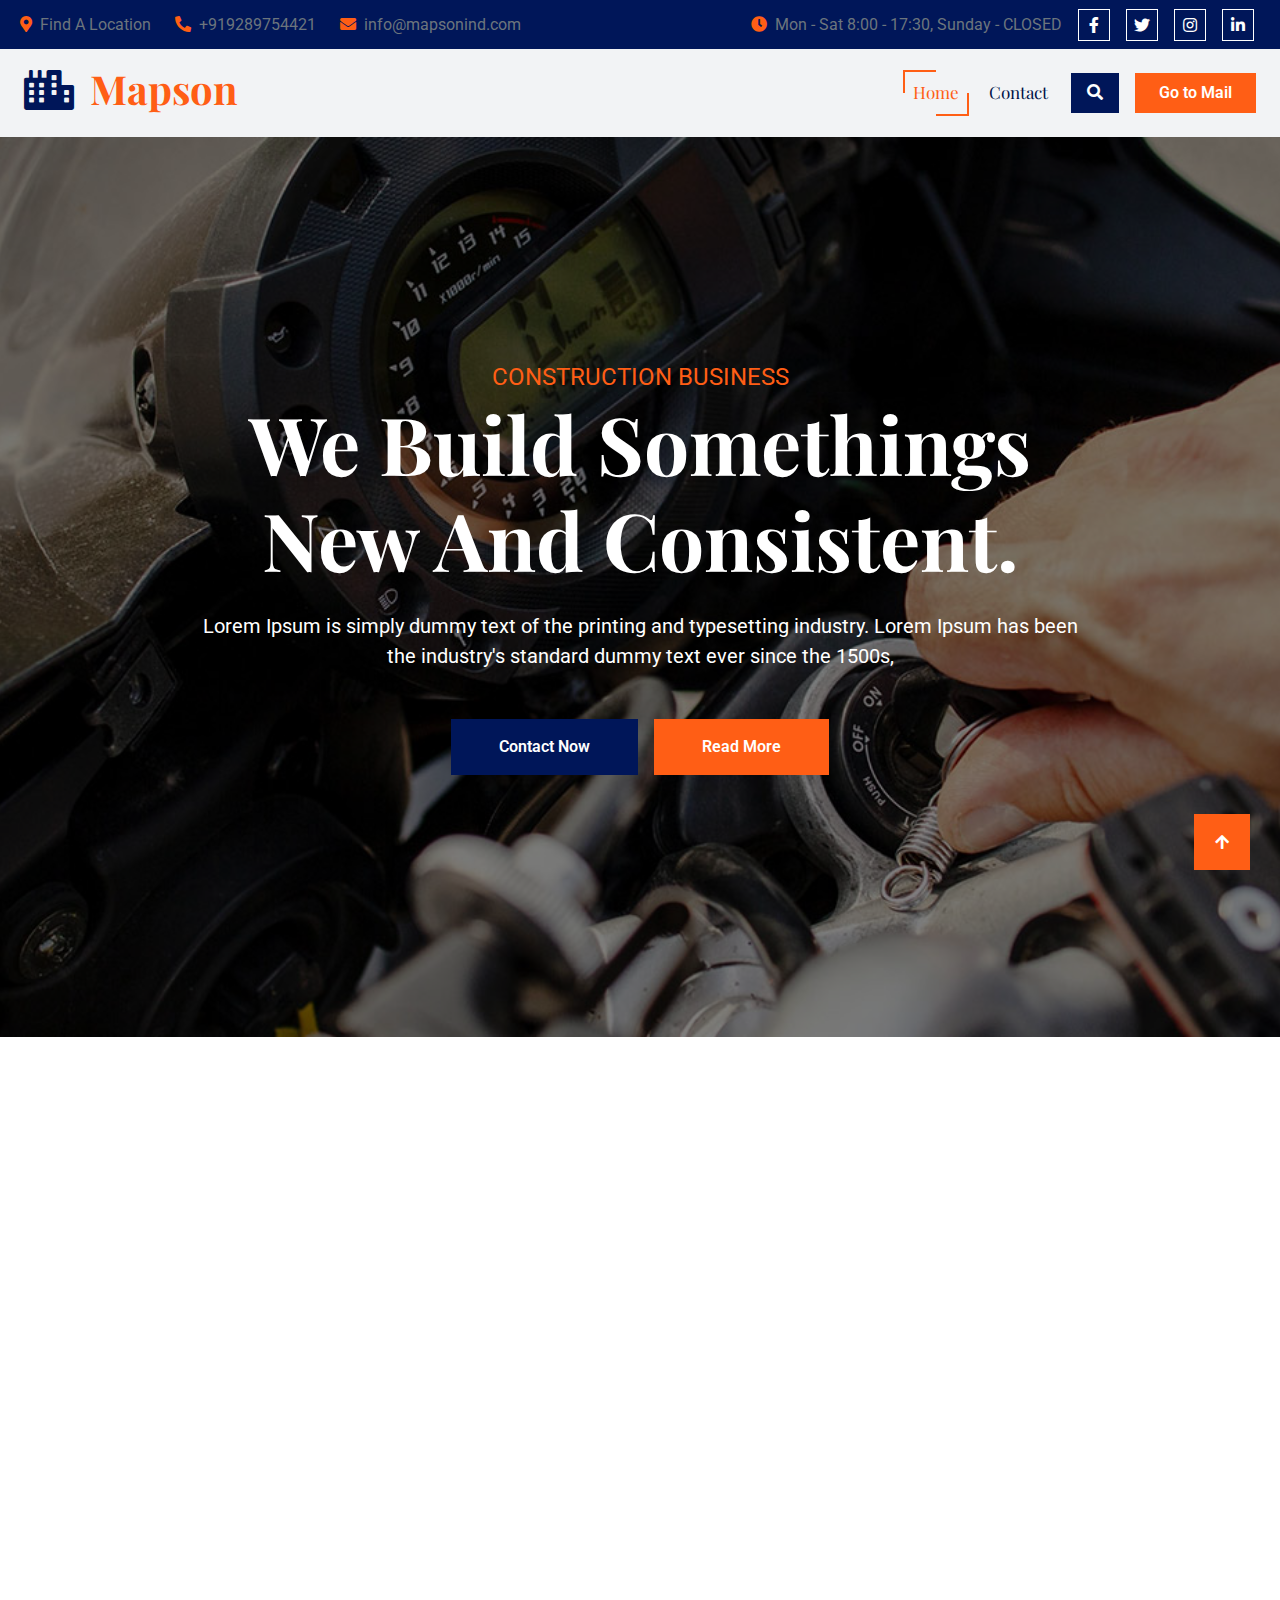
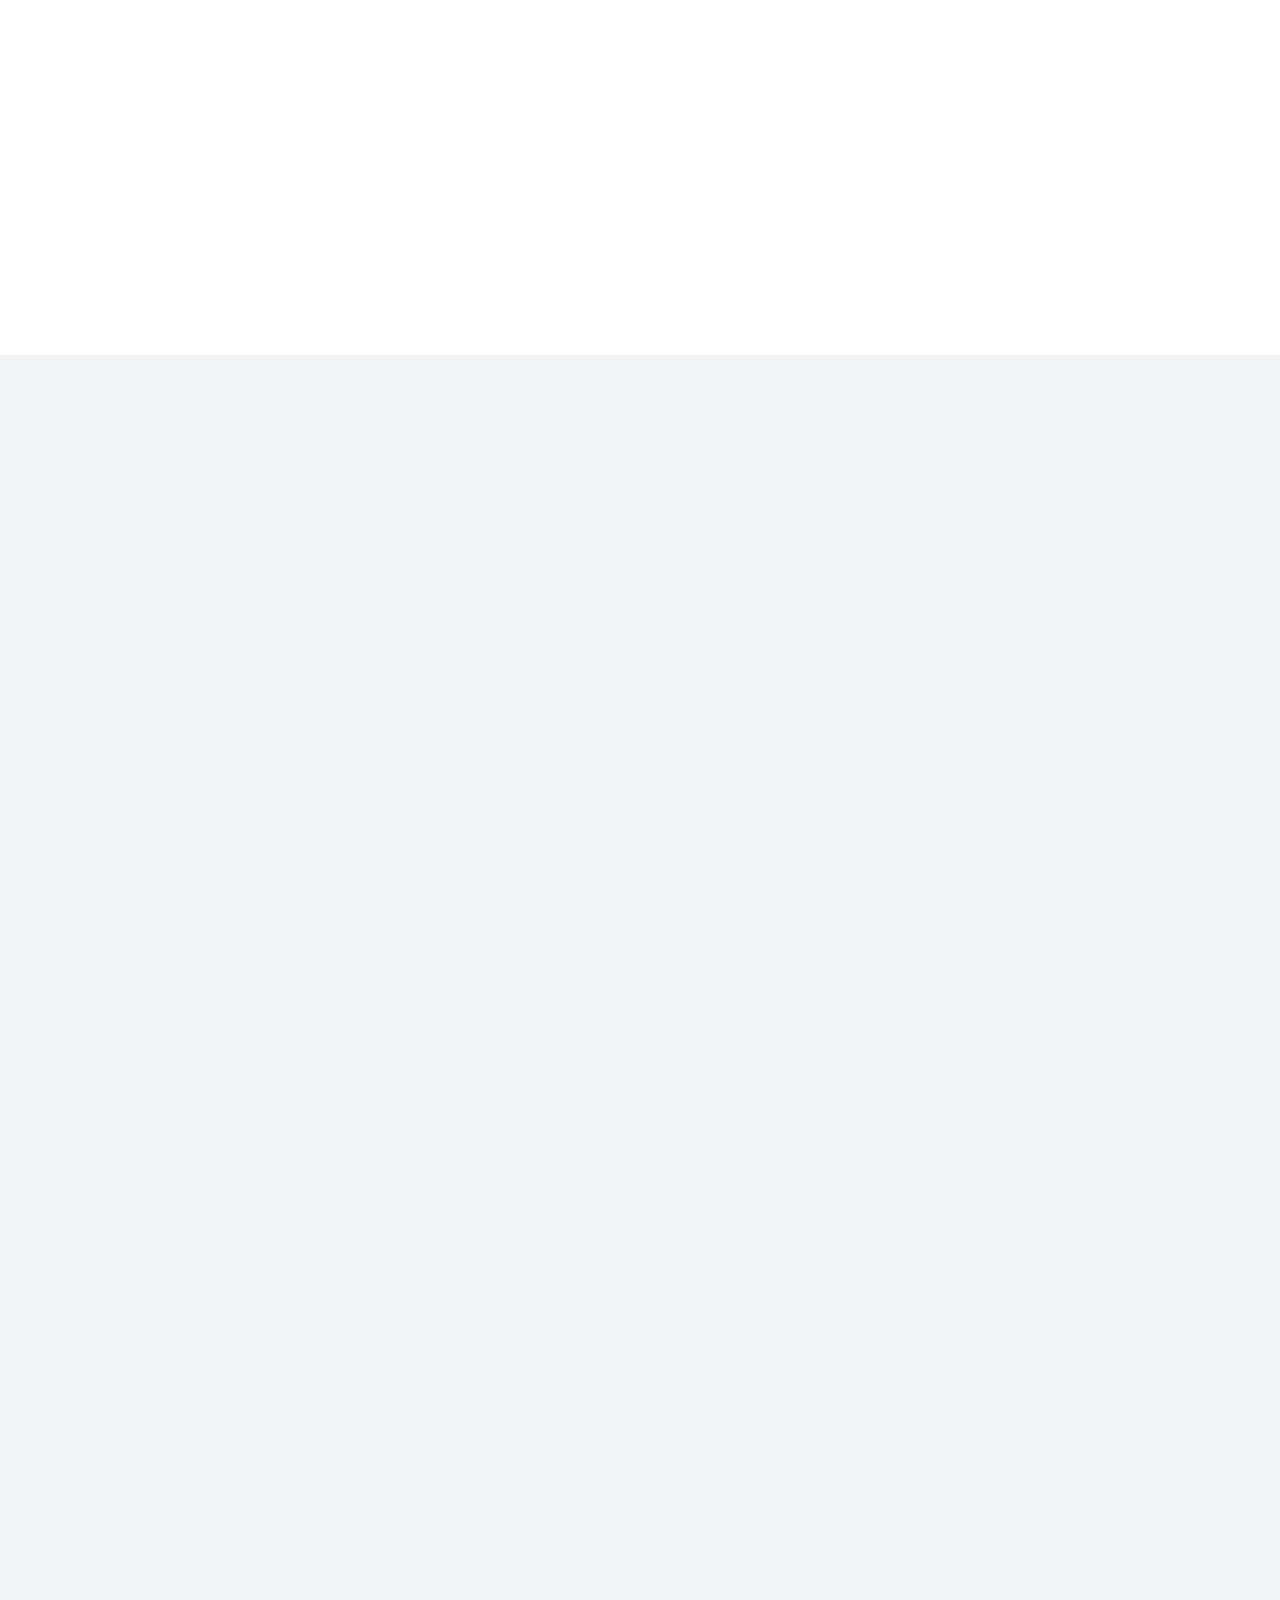
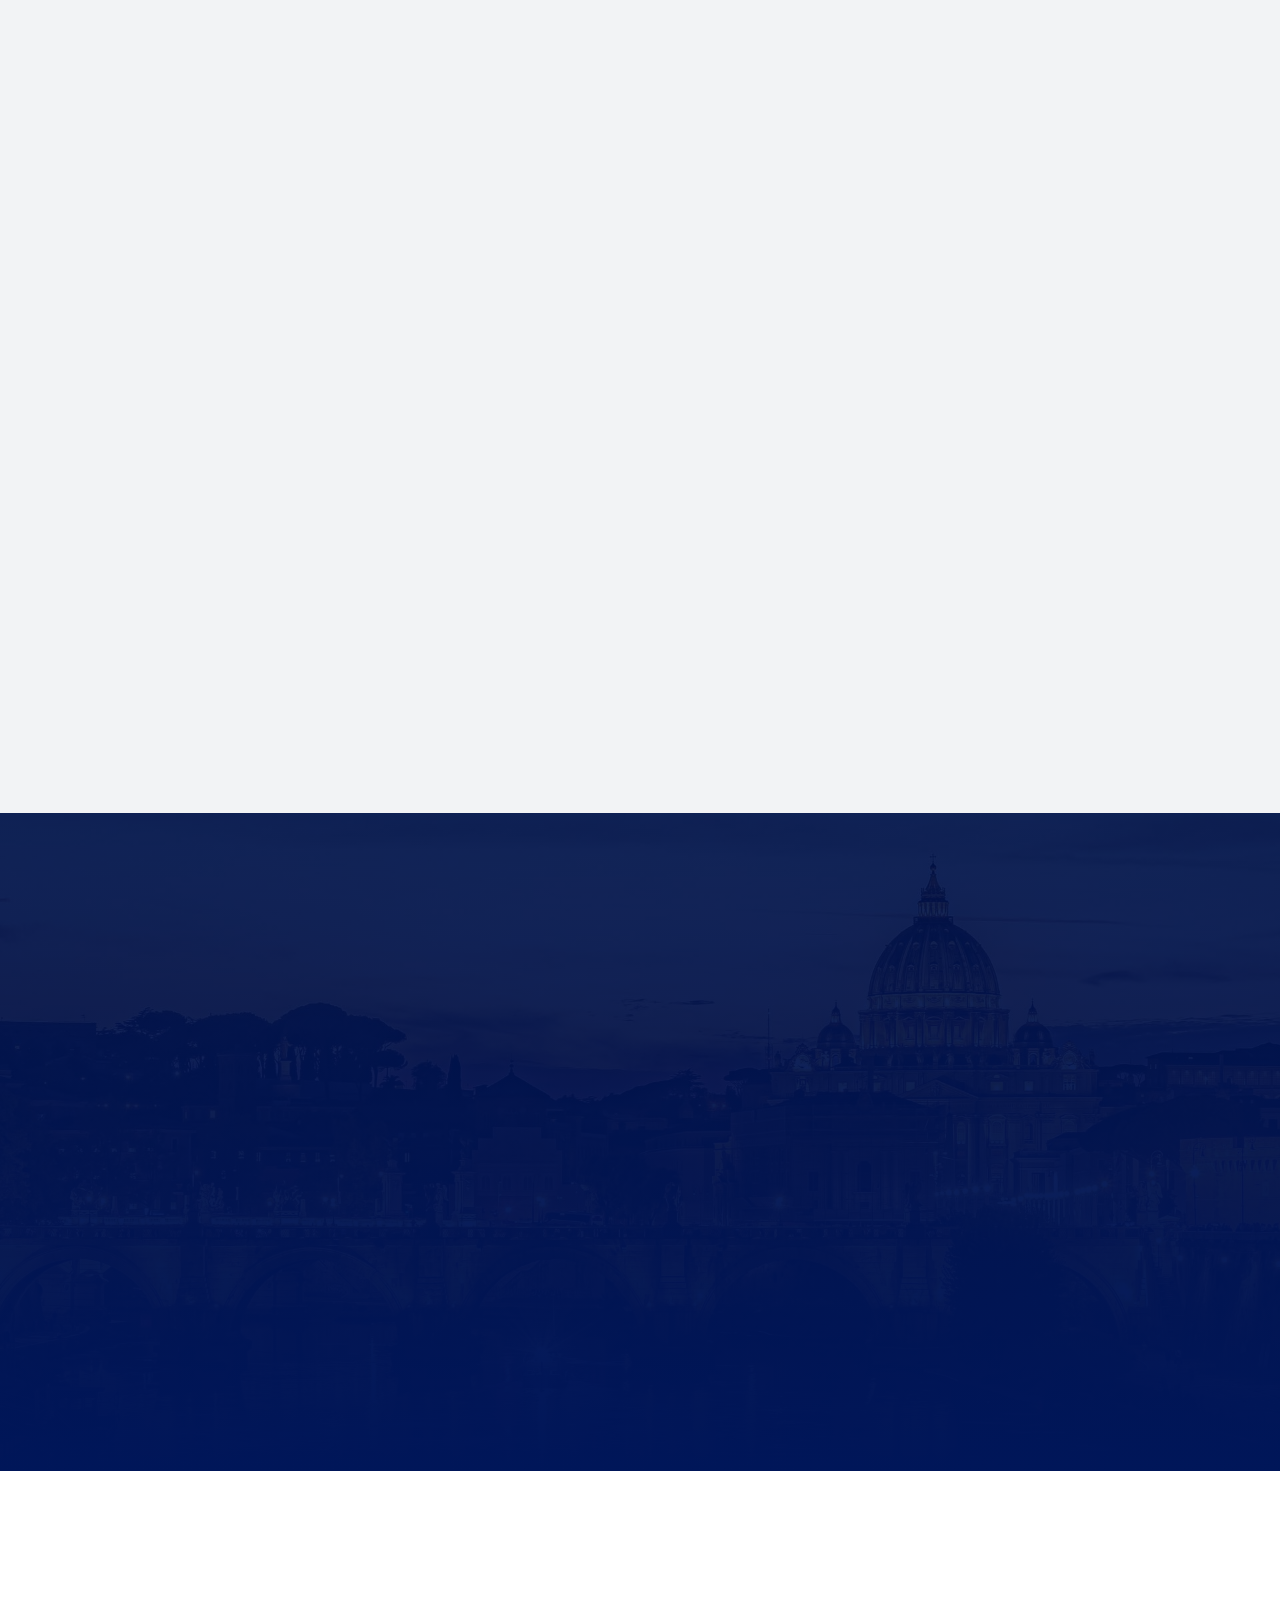
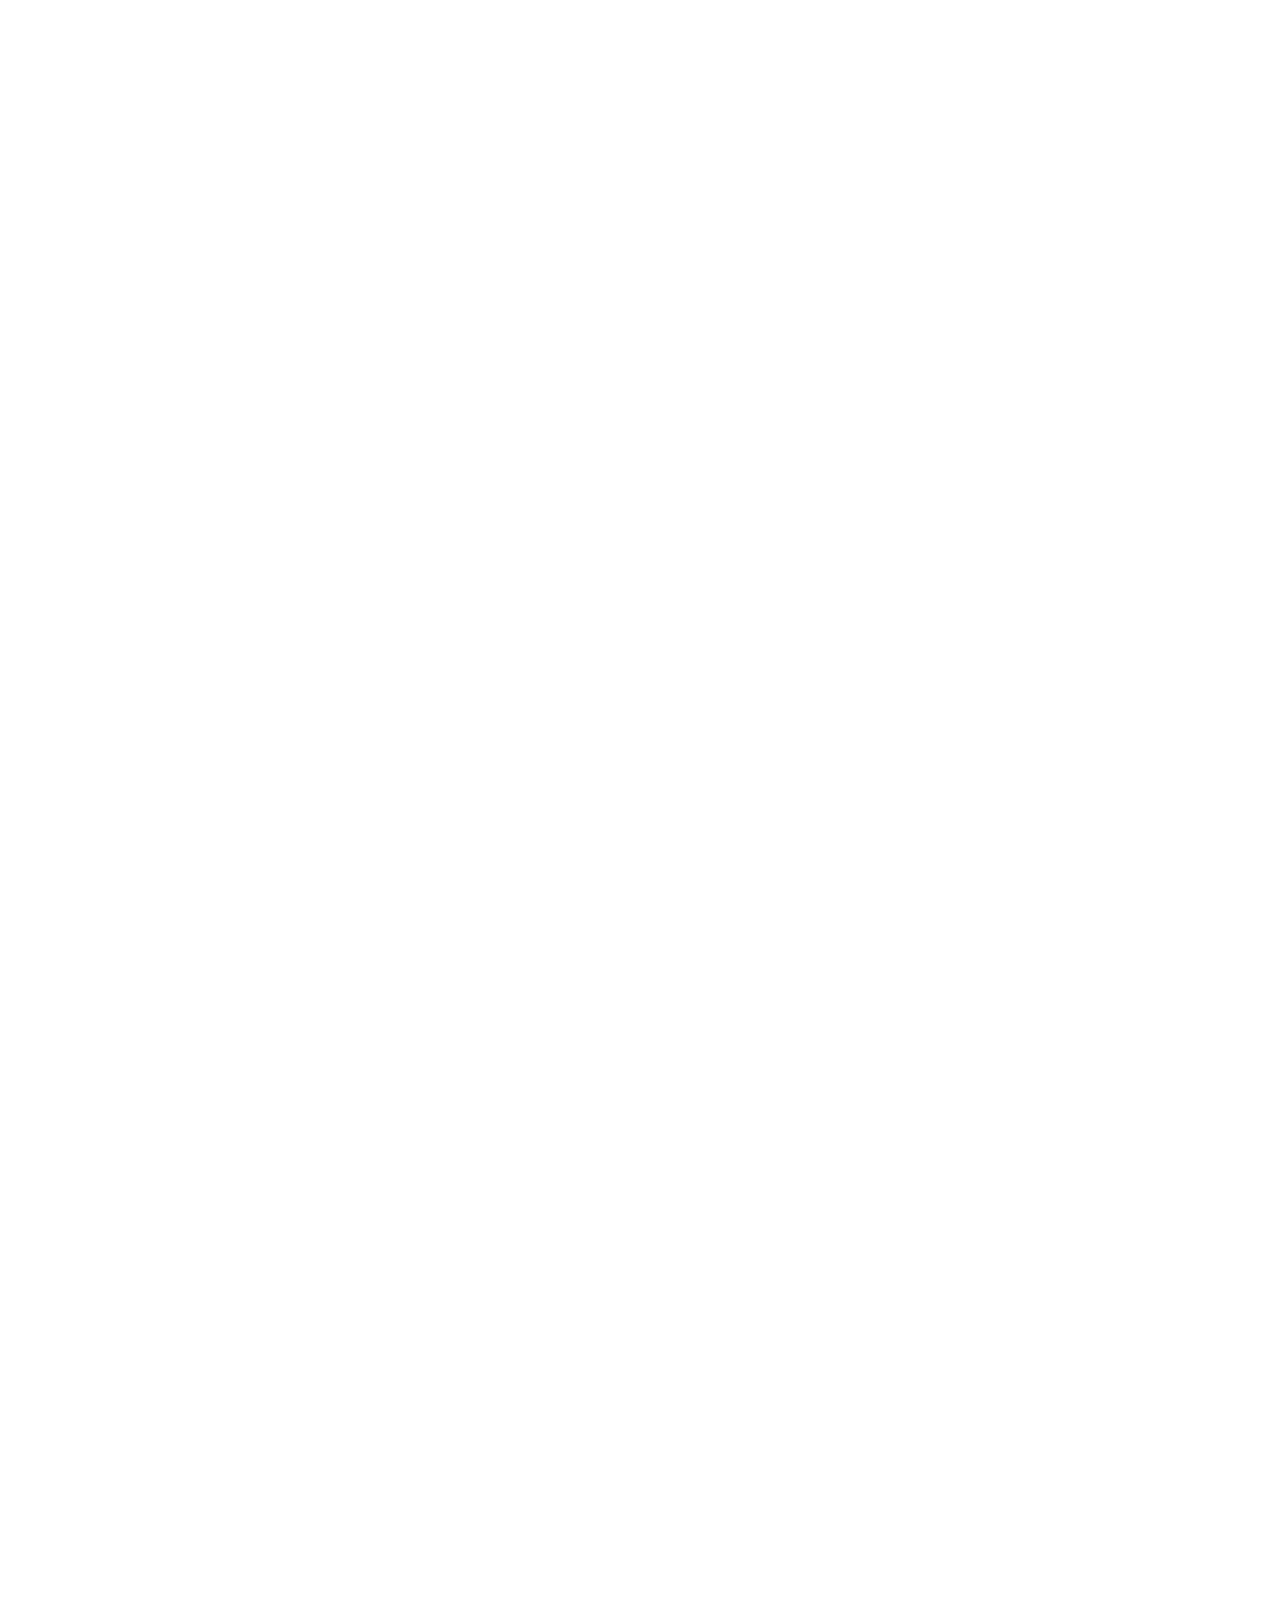
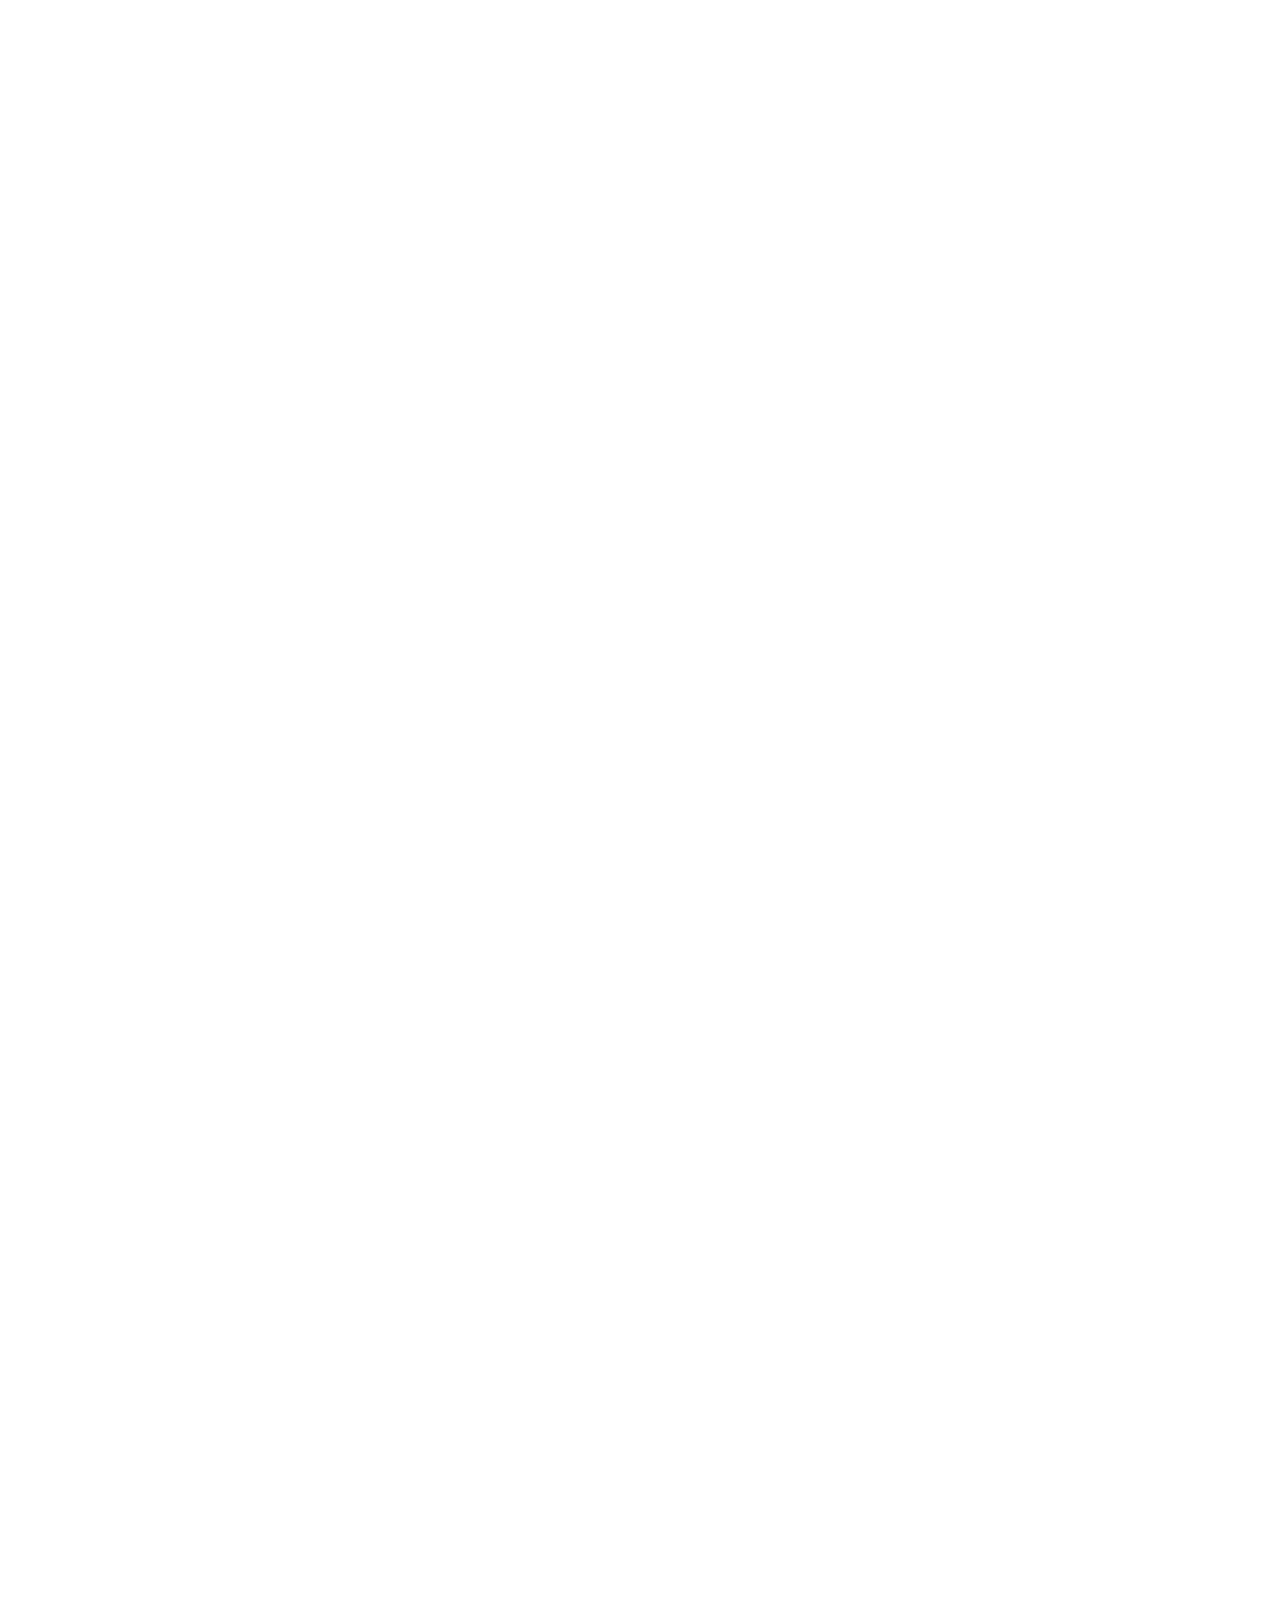
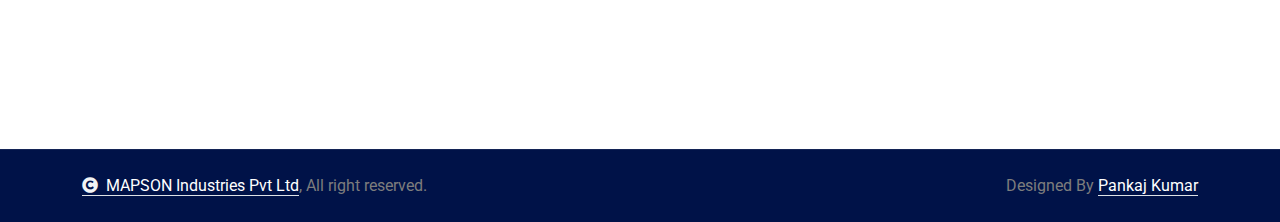
==== commit f4a01824: "Page layout update" ====
--- a/index.html
+++ b/index.html
@@ -47,9 +47,9 @@
             <div class="row gx-0 align-items-center" style="height: 45px;">
                 <div class="col-lg-6 text-center text-lg-start mb-lg-0">
                     <div class="d-flex flex-wrap">
-                        <a href="#" class="text-muted me-4"><i class="fas fa-map-marker-alt text-secondary me-2"></i>Find A Location</a>
-                        <a href="#" class="text-muted me-4"><i class="fas fa-phone-alt text-secondary me-2"></i>+01234567890</a>
-                        <a href="#" class="text-muted me-0"><i class="fas fa-envelope text-secondary me-2"></i>Example@gmail.com</a>
+                        <a href="https://www.google.com/maps/place/28%C2%B047'15.8%22N+77%C2%B031'24.9%22E/@28.7877196,77.5210141,17z/data=!3m1!4b1!4m4!3m3!8m2!3d28.7877196!4d77.523589?entry=ttu" target="_blank" class="text-muted me-4"><i class="fas fa-map-marker-alt text-secondary me-2"></i>Find A Location</a>
+                        <a href="#" class="text-muted me-4"><i class="fas fa-phone-alt text-secondary me-2"></i>+919289754421</a>
+                        <a href="#" class="text-muted me-0"><i class="fas fa-envelope text-secondary me-2"></i>info@mapsonind.com</a>
                     </div>
                 </div>
                 <div class="col-lg-6 text-center text-lg-end">
@@ -79,7 +79,7 @@
                 <div class="collapse navbar-collapse" id="navbarCollapse">
                     <div class="navbar-nav ms-auto pt-2 pt-lg-0">
                         <a href="index.html" class="nav-item nav-link active">Home</a>
-                        <a href="about.html" class="nav-item nav-link">About</a>
+                        <!-- <a href="about.html" class="nav-item nav-link">About</a>
                         <a href="service.html" class="nav-item nav-link">Services</a>
                         <a href="project.html" class="nav-item nav-link">Projects</a>
                         <div class="nav-item dropdown">
@@ -91,12 +91,12 @@
                                 <a href="testimonial.html" class="dropdown-item">Testimonial</a>
                                 <a href="404.html" class="dropdown-item">404 Page</a>
                             </div>
-                        </div>
+                        </div> -->
                         <a href="contact.html" class="nav-item nav-link">Contact</a>
                     </div>
                     <div class="d-flex align-items-center flex-nowrap pt-3  pt-lg-0 ms-lg-2">
                         <button class="btn btn-primary py-2 px-3" data-bs-toggle="modal" data-bs-target="#searchModal"><i class="fas fa-search"></i></button>
-                        <a href="#" class="btn btn-secondary py-2 px-4 ms-3 flex-wrap flex-sm-shrink-0">Get a Quate</a>
+                        <a href="#" class="btn btn-secondary py-2 px-4 ms-3 flex-wrap flex-sm-shrink-0">Go to Mail</a>
                     </div>
                 </div>
             </nav>
@@ -125,26 +125,26 @@
         <!-- Carousel Start -->
         <div class="container-fluid overflow-hidden px-0">
             <div id="carouselId" class="carousel slide" data-bs-ride="carousel">
-                <ol class="carousel-indicators fadeInUp animate__animated" data-animation="fadeInUp" data-delay="1s" style="animation-delay: 1s;">
+                <!-- <ol class="carousel-indicators fadeInUp animate__animated" data-animation="fadeInUp" data-delay="1s" style="animation-delay: 1s;">
                     <li data-bs-target="#carouselId" data-bs-slide-to="0" class="active" aria-current="true" aria-label="First slide"></li>
                     <li data-bs-target="#carouselId" data-bs-slide-to="1" aria-label="Second slide"></li>
                     <li data-bs-target="#carouselId" data-bs-slide-to="2" aria-label="Third slide"></li>
-                </ol>
+                </ol> -->
                 <div class="carousel-inner" role="listbox">
                     <div class="carousel-item active">
-                        <img src="img/carousel-1.jpg" class="img-fluid w-100" alt="First slide"/>
+                        <img src="img/coursl.jpg" class="img-fluid w-100" alt="First slide"/>
                         <div class="carousel-caption">
                             <p class="text-uppercase text-secondary fs-4 mb-0 fadeInUp animate__animated" data-animation="fadeInUp" data-delay="1s" style="animation-delay: 1s;">Construction Business</p>
                             <h1 class="display-1 text-capitalize text-white mb-4 fadeInUp animate__animated" data-animation="fadeInUp" data-delay="1.3s" style="animation-delay: 1.3s;">We build somethings new and consistent.</h1>
                             <p class="mb-5 fs-5 fadeInUp animate__animated" data-animation="fadeInUp" data-delay="1.5s" style="animation-delay: 1.5s;">Lorem Ipsum is simply dummy text of the printing and typesetting industry. Lorem Ipsum has been the industry's standard dummy text ever since the 1500s, 
                             </p>
                             <div class="d-flex justify-content-center">
-                                <a class="btn btn-primary d-flex py-3 px-5 me-2 flex-shrink-0 fadeInUp animate__animated" data-animation="fadeInUp" data-delay="1.5s" style="animation-delay: 1.7s;" href="#">Apply Now</a>
+                                <a class="btn btn-primary d-flex py-3 px-5 me-2 flex-shrink-0 fadeInUp animate__animated" data-animation="fadeInUp" data-delay="1.5s" style="animation-delay: 1.7s;" href="contact.html">Contact Now</a>
                                 <a class="btn btn-secondary d-inline-block py-3 px-5 ms-2 flex-shrink-0 fadeInUp animate__animated" data-animation="fadeInUp" data-delay="1.5s" style="animation-delay: 1.7s;" href="#">Read More</a>
                             </div>
                         </div>
                     </div>
-                    <div class="carousel-item">
+                    <!-- <div class="carousel-item">
                         <img src="img/carousel-2.jpg" class="img-fluid w-100" alt="Second slide"/>
                         <div class="carousel-caption">
                             <p class="text-uppercase text-secondary fs-4 mb-0 fadeInUp animate__animated" data-animation="fadeInUp" data-delay="1s" style="animation-delay: 1s;">Construction Business</p>
@@ -169,16 +169,16 @@
                                 <a class="btn btn-secondary d-inline-block py-3 px-5 ms-2 flex-shrink-0 fadeInUp animate__animated" data-animation="fadeInUp" data-delay="1.5s" style="animation-delay: 1.7s;" href="#">Read More</a>
                             </div>
                         </div>
-                    </div>
-                </div>
-                <button class="carousel-control-prev" type="button" data-bs-target="#carouselId" data-bs-slide="prev">
+                    </div> -->
+                </div>
+                <!-- <button class="carousel-control-prev" type="button" data-bs-target="#carouselId" data-bs-slide="prev">
                     <span class="carousel-control-prev-icon btn-lg-square fadeInLeft animate__animated" aria-hidden="true" data-animation="fadeInLeft" data-delay="1.1s" style="animation-delay: 1.3s;"><i class="fas fa-chevron-left fa-2x"></i></span>
                     <span class="visually-hidden">Previous</span>
                 </button>
                 <button class="carousel-control-next" type="button" data-bs-target="#carouselId" data-bs-slide="next">
                     <span class="carousel-control-next-icon btn-lg-square fadeInRight animate__animated" aria-hidden="true" data-animation="fadeInRight" data-delay="1.1s" style="animation-delay: 1.3s;"><i class="fas fa-chevron-right fa-2x"></i></span>
                     <span class="visually-hidden">Next</span>
-                </button>
+                </button> -->
             </div>
         </div>
         <!-- Carousel End -->
@@ -888,11 +888,10 @@
                     <div class="col-md-6 col-lg-6 col-xl-3">
                         <div class="footer-item d-flex flex-column">
                             <h4 class="text-white mb-4">Contact Info</h4>
-                            <a href=""><i class="fa fa-map-marker-alt me-2"></i> Muradnagar, UP, India</a>
-                            <a href=""><i class="fas fa-envelope me-2"></i> info@example.com</a>
-                            <a href=""><i class="fas fa-envelope me-2"></i> info@example.com</a>
-                            <a href=""><i class="fas fa-phone me-2"></i> +012 345 67890</a>
-                            <a href="" class="mb-3"><i class="fas fa-print me-2"></i> +012 345 67890</a>
+                            <a href=""><i class="fa fa-map-marker-alt me-2"></i> Abupur, Industrial Area, Muradnagar, Uttar Pradesh 201206</a>
+                            <a href=""><i class="fas fa-envelope me-2"></i> info@mapsonind.com</a>
+                            <a href=""><i class="fas fa-phone me-2"></i> +919289754421</a>
+                            <a href="" class="mb-3"><i class="fas fa-print me-2"></i> +919289754421</a>
                             <div class="footer-btn d-flex align-items-center">
                                 <a class="btn btn-secondary btn-md-square me-2" href=""><i class="fab fa-facebook-f text-white"></i></a>
                                 <a class="btn btn-secondary btn-md-square me-2" href=""><i class="fab fa-twitter text-white"></i></a>
--- a/css/style.css
+++ b/css/style.css
@@ -601,7 +601,7 @@
     height: 100%;
     top: 0;
     left: 0;
-    background: var(--bs-secondary);
+    background: #eb2f06;
     z-index: 2;
 }
 
